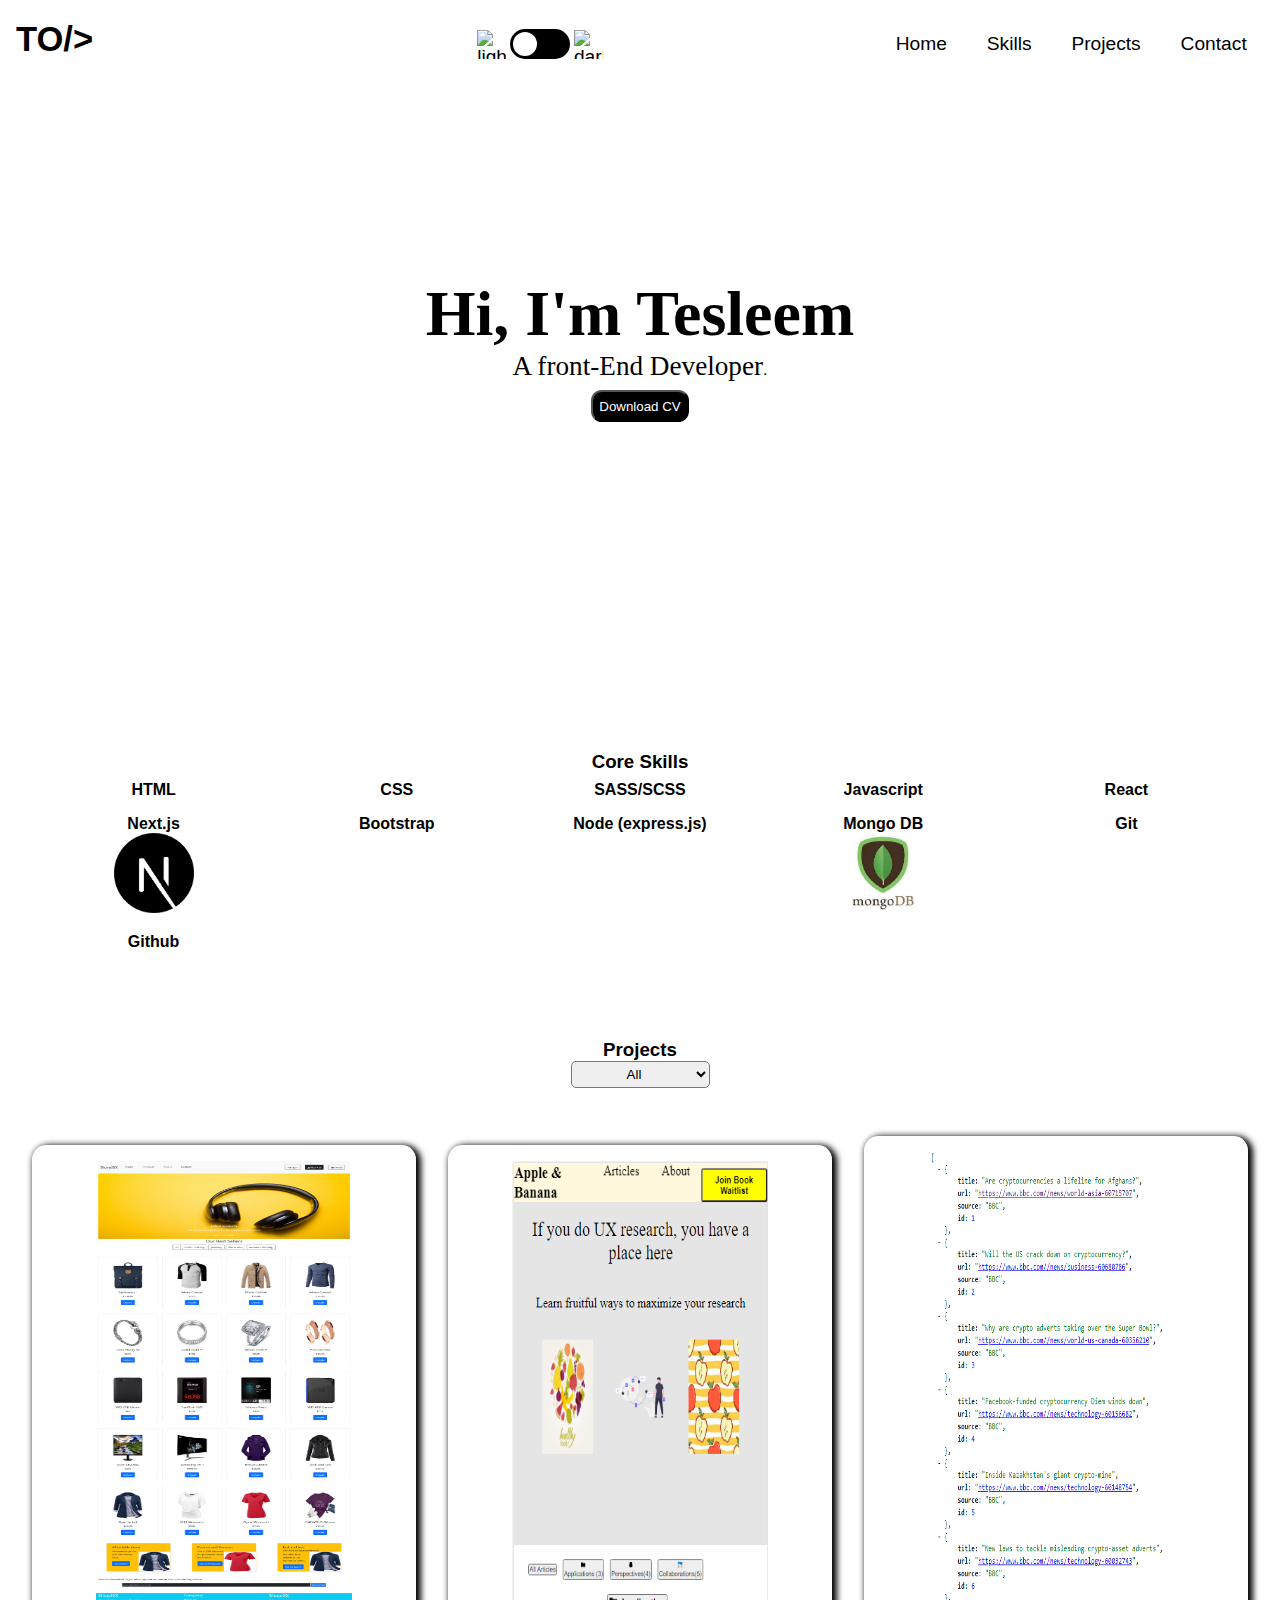
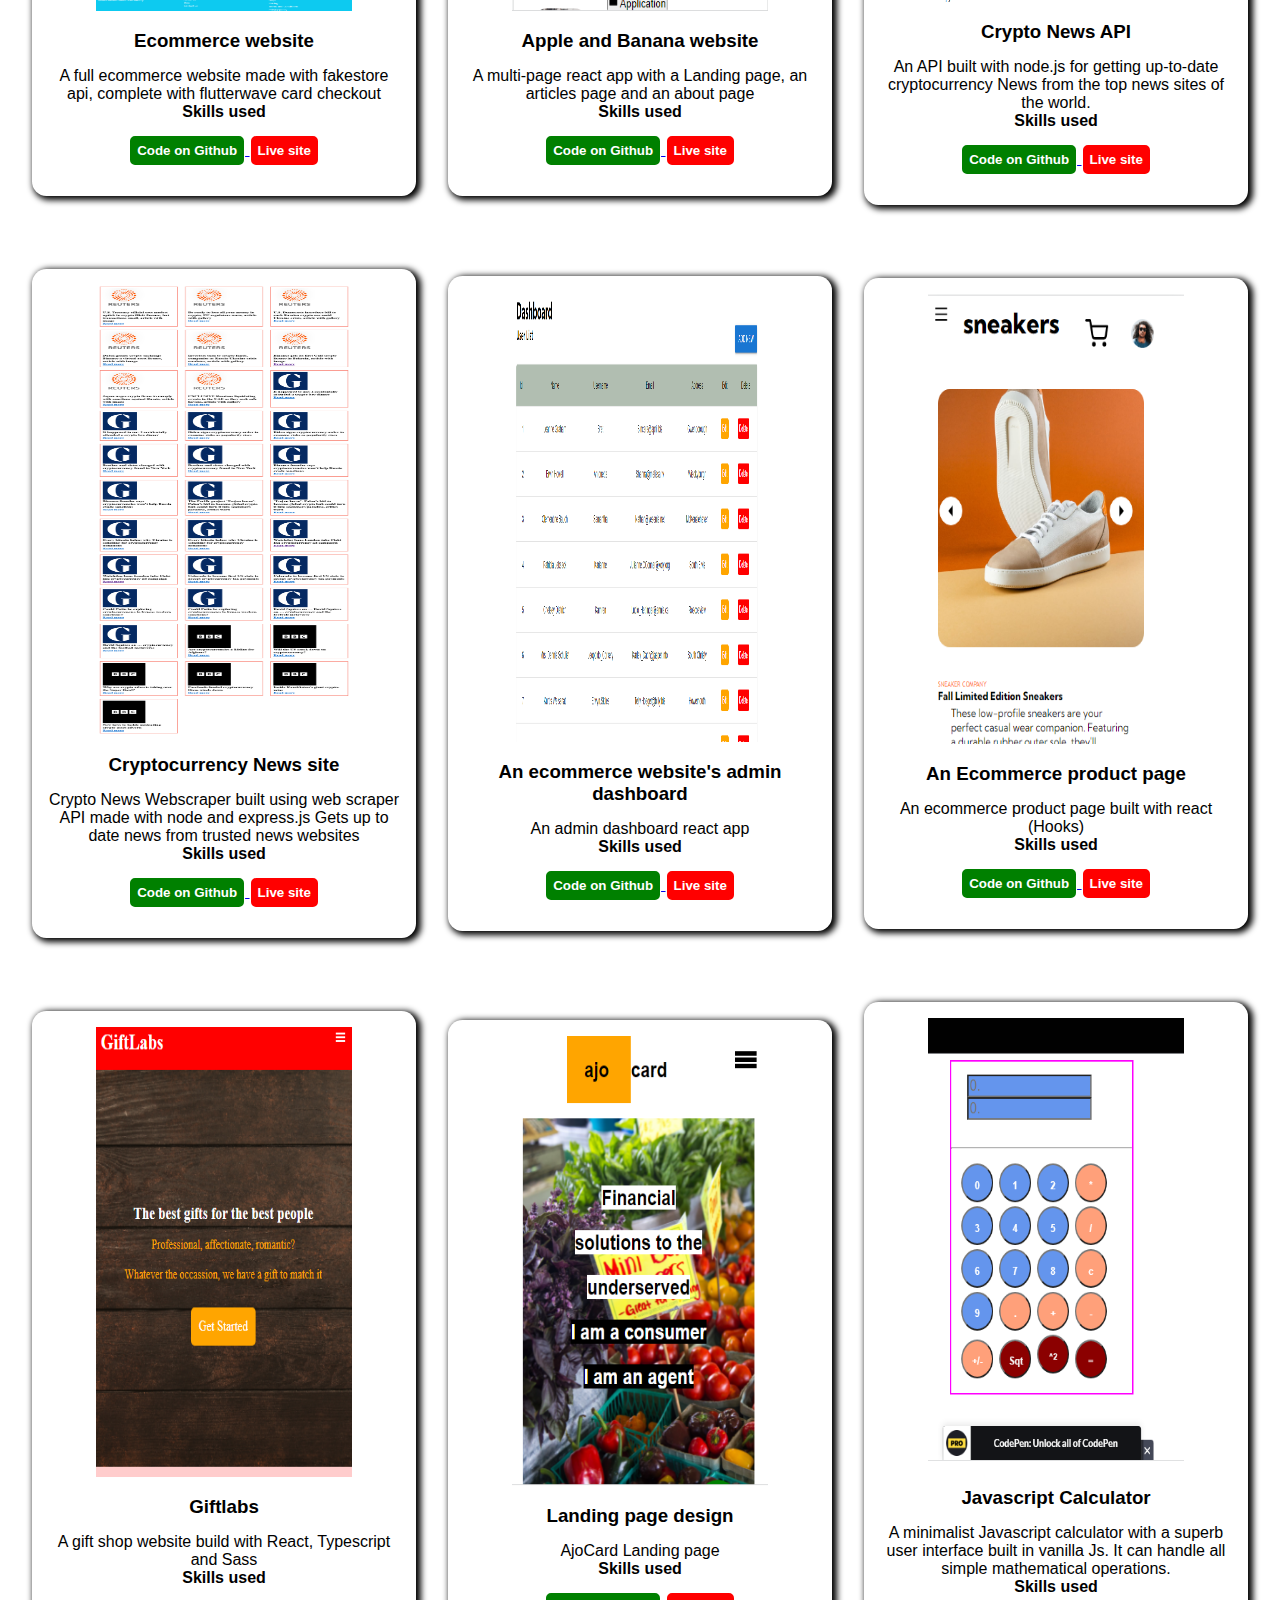
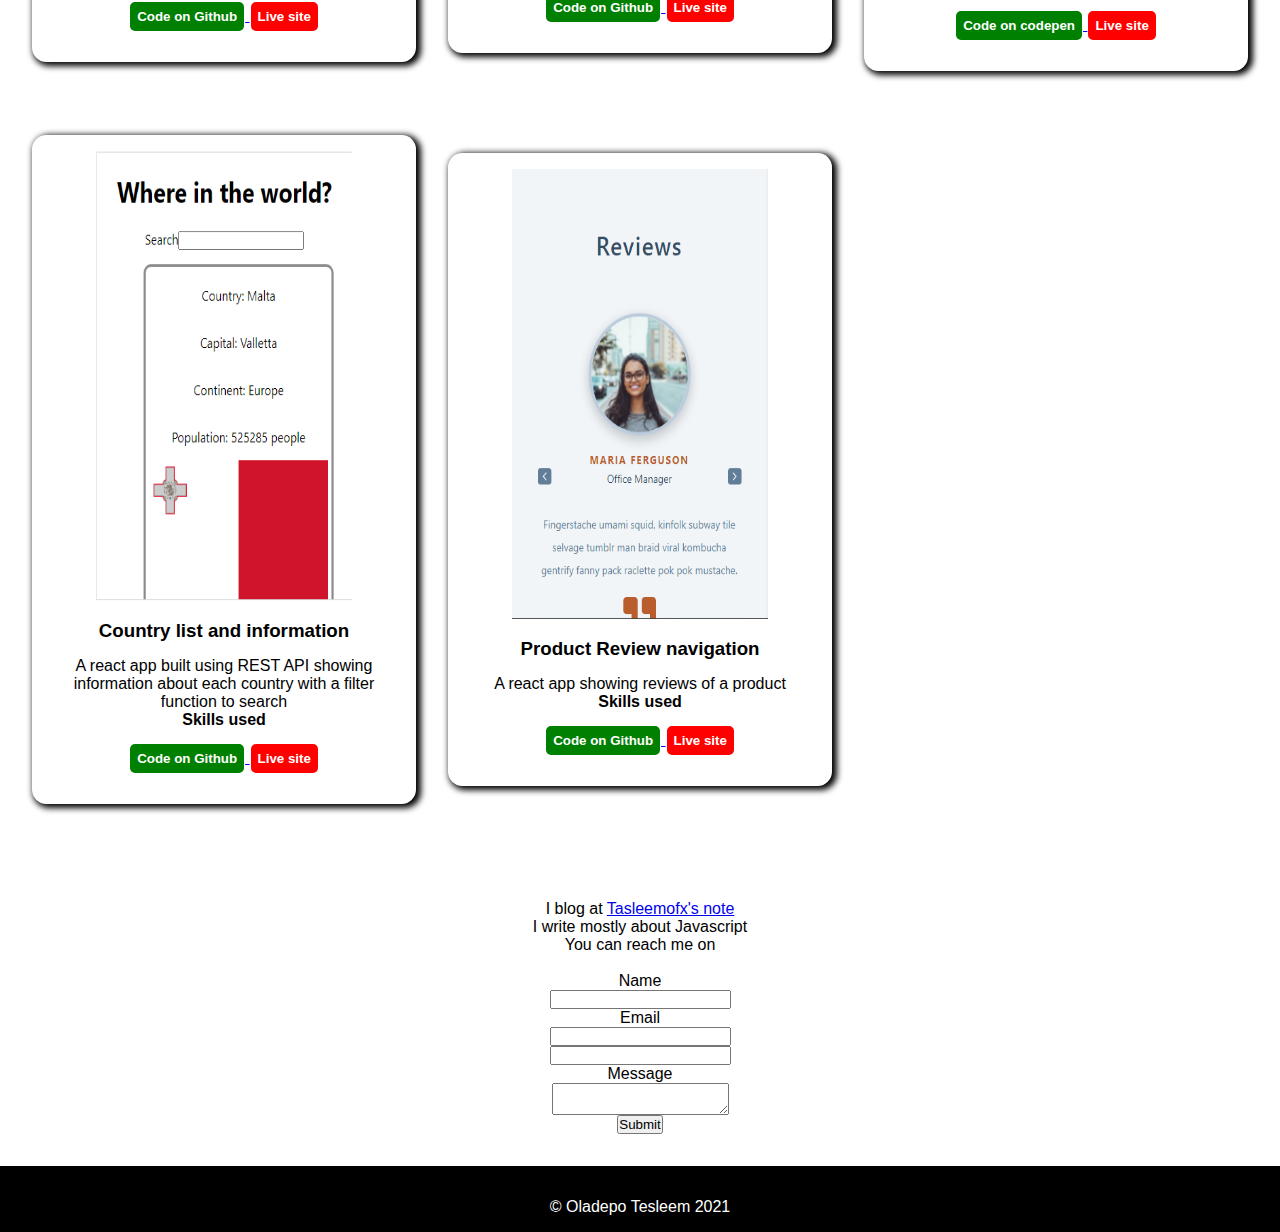
==== index.html @ dde3f9f2 "started a new contact section" ====
<!DOCTYPE html>
<html lang="en" dir="ltr">
  <head>
    <meta charset="utf-8">
    <meta name="viewport" content="width=device-width, initial-scale=1">
      <title>Tasleemofx's Portfolio</title>
        <link rel="stylesheet" href="css/style-300px.css">
        <link rel="stylesheet" href="css/style@600px.css">
        <link rel="stylesheet" href="css/style.css">
    <script defer src="https://kit.fontawesome.com/63ea3ca189.js"
     crossorigin="anonymous"></script>
    <script src="https://unpkg.com/scrollreveal"></script>
     <script defer src="js/app.js"></script>
  </head>
  <body>

    <div class="container">

        <nav class="navbar">
          <div class="top-flex">
            <header class="logo">
              <h1><a href="#">TO/></a></h1>
            </header>
            <div id="themes">
              <img src="https://cdn-icons-png.flaticon.com/512/169/169367.png" class="theme-icon" alt="light mode" />
              <div class="toggle">
                <i class="indicator"></i>
              </div>
              <img src="https://icons.veryicon.com/png/o/weather/color-weather/moon-21.png" 
              class="theme-icon" alt="dark mode" />
            </div>
            <div id="burger">
              <div class="d1"></div>
              <div class="d2"></div>
              <div class="d3"></div>
            </div>
          </div>
          
          <ul class="hidden">
            <div>
              <li><a href="#Home" class="nav_link">Home</a></li>
              <li><a href="#Skills" class="nav-link">Skills</a></li>
              <li><a href="#Projects" class="nav-link">Projects</a></li>
              <li><a href="#Contact" class="nav-link">Contact</a></li>
            </div>
            
            <div id="cross">
              <div class="d1 change"></div>
              <div class="d3 change"></div>
            </div>
          </ul>
          
      </nav>
      <main>
        <section id="Home" >
          <div id="icons">
            <a href="https://www.linkedin.com/in/tesleemoladepo" target="_blank">
              <i class="fab fa-linkedin fa-2x"></i>
            </a>
            <a href="https://github.com/tasleemofx" target="_blank"><i class="fab fa-github g-dark fa-2x"></i></a>
              
            <a href="https://codepen.io/tesleemcodes" target="_blank"><i class="fab fa-codepen g-dark fa-2x"></i></a>
          </div>
          <article class="article">
            <p id="description">
              <span id="name">Hi, I'm Tesleem </span>
            <br/><span id="titler"> A front-End Developer</span>.<br/>
            </p>
            <a href="https://drive.google.com/file/d/1AjrJ0YKFrG413eQOxEGSkb8bGLAfbjel/view?usp=sharing" download>
              <button class="cv-btn">Download CV</button>
            </a>
          </article>
        </section>

         <section id="Skills">
          <h3>Core Skills</h3>
             <ul>
              <li>HTML<br/>
                <i class="fab fa-html5 fa-3x"></i>
              </li>
              <li>CSS<br/>
                <i class="fab fa-css3-alt fa-3x"></i>
              </li>
              <li>SASS/SCSS <br/>
              <i class="fa-brands fa-sass fa-3x"></i>
              </li>
              <li>Javascript<br/>
                <i class="fab fa-js fa-3x"></i></li>
              <li>React <br/>
              <i class="fab fa-react fa-3x"></i></li>
              <li>Next.js<br/>
              <img src="[data-uri]" alt="nextjs" class="icons">
              </li>
              <li>Bootstrap<br/>
              <i class="fab fa-bootstrap fa-3x"></i></li>
              <li>Node (express.js)<br/>
                <i class="fab fa-node fa-3x"></i></li>
              <li>Mongo DB<br/>
              <img src="[data-uri]"
              alt="mongo" class="icons"/>
              </li>
              <li>Git<br />
                <i class="fab fa-git-alt fa-3x"></i>
              </li>
              <li>Github<br />
                <i class="fab fa-github fa-3x"></i>
              </li>
              
            </ul>
        </section>

        <section id="Projects">
          <div id="select">
            <label for="projects"><h3>Projects</h3></label>
            <select name="projects">
              <option value="all" >All</option>
              <option value="html"><a href="#Projects" class="nav-link">HTML & CSS only</a></option>
              <option value="js">Javascript</option>
              <option value="react">React</option>
              <option value="node">Node.js</option>
            </select>
          </div>
          <div id="Projects-only">
            
            <div class="project react">
              <img src="images/ecommerce.png" alt="ecommerce"/>
              <h3>Ecommerce website</h3>
            
              <p>
                A full ecommerce website made with fakestore api, complete with
                flutterwave card checkout
              </p>
              <h4>Skills used</h4>
              <p>
                <i class="fab fa-html5 fa-2x"></i>
                <i class="fab fa-css3-alt fa-2x"></i>
                <i class="fab fa-bootstrap fa-2x"></i>
                <i class="fab fa-react fa-2x"></i>
                <i class="fab fa-git-alt fa-2x"></i>
                <i class="fab fa-github fa-2x"></i>
                
              </p>
              <a href="https://github.com/Tasleemofx/ecommercefsapi" target="_blank">
                <button class="code">Code on Github</button>
              </a>
              <a href="https://ecommercefsapi.vercel.app/" target="_blank">
                <button class="live">Live site</button>
              </a>
            </div>

            <div class="project react">
              <img src="images/applenbanana.png" alt="apple" />
              <h3>Apple and Banana website</h3>

              <p>
                A multi-page react app with a Landing page, an articles page and an about page</a>
              </p>
              <h4>Skills used</h4>
              <p>
                <i class="fab fa-html5 fa-2x"></i>
                <i class="fab fa-css3-alt fa-2x"></i>
                <i class="fab fa-js fa-2x"></i>
                <i class="fab fa-react fa-2x"></i>
                <i class="fab fa-git-alt fa-2x"></i>
                <i class="fab fa-github fa-2x"></i>
              </p>
              <a href="https://github.com/Tasleemofx/appleandbanana" target="_blank">
                <button class="code">Code on Github</button>
              </a>
              <a href="https://appleandbanana.vercel.app/" target="_blank">
                <button class="live">Live site</button>
              </a>
            </div>

            
              <div class="project node">
                <img src="images/webscraper-api.png" alt="web scraper api" />
                <h3>Crypto News API</h3>
            
                <p>
                  An API built with node.js for getting up-to-date cryptocurrency News
                  from the top news sites of the world.
                </p>
                <h4>Skills used</h4>
                <p>
                  <i class="fab fa-node fa-2x"></i>
                  <i class="fab fa-js fa-2x"></i>
                  <i class="fab fa-git-alt fa-2x"></i>
                  <i class="fab fa-github fa-2x"></i>
            
                </p>
                <a href="https://github.com/Tasleemofx/webscrapper" target="_blank">
                  <button class="code">Code on Github</button>
                </a>
                <a href="http://nodewebscrapper.herokuapp.com/news" target="_blank">
                  <button class="live">Live site</button>
                </a>
              </div>
              <div class="project react">
                <img src="images/CryptoUpdates.png" src="crypto" />
                <h3>
                  Cryptocurrency News site
                </h3>
              
                <p>
                  Crypto News Webscraper built using web scraper API made 
                with node and express.js
                Gets up to date news from trusted news websites</a>
              
                </p>
                <h4>Skills used</h4>
                <p>
                  <i class="fab fa-html5 fa-2x"></i>
                  <i class="fab fa-css3-alt fa-2x"></i>
                  <i class="fab fa-js fa-2x"></i>
                  <i class="fab fa-react fa-2x"></i>
                  <i class="fab fa-git-alt fa-2x"></i>
                  <i class="fab fa-github fa-2x"></i>
                </p>
                <a href="https://github.com/Tasleemofx/webscrapperfrontend" target="_blank">
                  <button class="code">Code on Github</button>
                </a>
                <a href="https://webscrapperfrontend.vercel.app/" target="_blank">
                  <button class="live">Live site</button>
                </a>
              </div>

              <div class="project react">
                <img src="images/admin.png" src="reviews" />
                <h3>An ecommerce website's admin dashboard</h3>
              
                <p>
                  An admin dashboard react app</a>
              
                </p>
                <h4>Skills used</h4>
                <p>
                  <i class="fab fa-html5 fa-2x"></i>
                  <i class="fab fa-css3-alt fa-2x"></i>
                  <i class="fab fa-js fa-2x"></i>
                  <i class="fab fa-react fa-2x"></i>
                  <i class="fab fa-git-alt fa-2x"></i>
                  <i class="fab fa-github fa-2x"></i>
                </p>
                <a href="https://github.com/Tasleemofx/admin-dashboard" target="_blank">
                  <button class="code">Code on Github</button>
                </a>
                <a href="http://admin-dashboard-beryl.vercel.app/" target="_blank">
                  <button class="live">Live site</button>
                </a>
              </div>

            <div class="project react">
              <img src="images/sneakers.png" alt="sneakers"/>
              <h3>An Ecommerce product page</h3>
            
              <p>
                An ecommerce product page built with react (Hooks) 
              </p>
              <h4>Skills used</h4>
              <p>
                <i class="fab fa-html5 fa-2x"></i>
                <i class="fab fa-css3-alt fa-2x"></i>
                <i class="fab fa-js fa-2x"></i>
                <i class="fab fa-react fa-2x"></i>
                <i class="fab fa-git-alt fa-2x"></i>
                <i class="fab fa-github fa-2x"></i>
              </p>
              <a href="https://github.com/Tasleemofx/ecommerce" target="_blank">
                <button class="code">Code on Github</button>
              </a>
              <a href="https://sneakers-iota.vercel.app/" target="_blank">
                <button class="live">Live site</button>
              </a>
            </div>
            <div class="project react">
              <img src="images/giftlabs.png" alt="sneakers" />
              <h3>Giftlabs</h3>
            
              <p>
                A gift shop website build with React, Typescript and Sass
              </p>
              <h4>Skills used</h4>
              <p>
                <i class="fab fa-html5 fa-2x"></i>
                <!-- <i class="fa-brands fa-sass"></i> -->
                <i class="fab fa-js fa-2x"></i>
                <i class="fab fa-react fa-2x"></i>
                <i class="fab fa-git-alt fa-2x"></i>
                <i class="fab fa-github fa-2x"></i>
              </p>
              <a href="https://github.com/Tasleemofx/giftLabs" target="_blank">
                <button class="code">Code on Github</button>
              </a>
              <a href="https://gift-labs.vercel.app/" target="_blank">
                <button class="live">Live site</button>
              </a>
            </div>
            <div class="project html-css js">
              <img src="images/ajocard.png" src="ajo-card" />
              <h3>Landing page design</h3>
            
              <p>
                AjoCard Landing page</a>
            
              </p>
              <h4>Skills used</h4>
              <p>
                <i class="fab fa-html5 fa-2x"></i>
                <i class="fab fa-css3-alt fa-2x"></i>
                <i class="fab fa-js fa-2x"></i>
                <i class="fab fa-git-alt fa-2x"></i>
                <i class="fab fa-github fa-2x"></i>
              </p>
              <a href="https://github.com/Tasleemofx/ajocard" target="_blank">
                <button class="code">Code on Github</button>
              </a>
              <a href="https://tasleemofx.github.io/ajocard/" target="_blank">
                <button class="live">Live site</button>
              </a>
            </div>
            <div class="project js">
              <img src="images/calculator.png" alt="calculator"/>
              <h3> Javascript Calculator</h3>

              <p>
                A minimalist Javascript calculator with a superb user interface built
                in vanilla Js. It can handle all simple mathematical operations.
              </p>
              <h4>Skills used</h4>
              <p>
                <i class="fab fa-html5 fa-2x"></i>
                <i class="fab fa-css3-alt fa-2x"></i>
                <i class="fab fa-js fa-2x"></i>
              </p>
              <a href="https://codepen.io/tesleemcodes/full/dypgPLL" target="_blank">
                <button class="code">Code on codepen</button>
              </a>
              <a href="https://codepen.io/tesleemcodes/pen/dypgPLL">
                <button class="live">Live site</button>
              </a>

            </div>
            <div class="project react">
              <img src="images/countries.png" alt="countries"/>
              <h3>Country list and information</h3>

              <p>
                A react app built using REST API showing information about each country with
                a filter function to search
              </p>
              <h4>Skills used</h4>
              <p>
                <i class="fab fa-html5 fa-2x"></i>
                <i class="fab fa-css3-alt fa-2x"></i>
                <i class="fab fa-js fa-2x"></i>
                <i class="fab fa-react fa-2x"></i>
                <i class="fab fa-git-alt fa-2x"></i>
                <i class="fab fa-github fa-2x"></i>
              </p>
              <a href="https://github.com/Tasleemofx/countrylist" target="_blank">
                <button class="code">Code on Github</button>
              </a>
              <a href="http://countrylist-rouge.vercel.app/" target="_blank">
                <button class="live">Live site</button>
              </a>
            </div>
                  
            <div class="project react">
              <img src="images/product.png" src="reviews"/>
              <h3>Product Review navigation</h3>

              <p>
                A react app showing reviews of a product</a>

              </p>
              <h4>Skills used</h4>
              <p>
                <i class="fab fa-html5 fa-2x"></i>
                <i class="fab fa-css3-alt fa-2x"></i>
                <i class="fab fa-js fa-2x"></i>
                <i class="fab fa-react fa-2x"></i>
                <i class="fab fa-git-alt fa-2x"></i>
                <i class="fab fa-github fa-2x"></i>
              </p>
              <a href="https://github.com/Tasleemofx/react-reviews" target="_blank">
                <button class="code">Code on Github</button>
              </a>
              <a href="http://react-reviews-three.vercel.app/" target="_blank">
                <button class="live">Live site</button>
              </a>
            </div>
          </div>
          </section>
        <section id="Contact">
            I blog at <a href="https://Tasleemofx.hashnode.dev" target="_blank" rel="noopener noreferrer"> Tasleemofx's note</a>
            <article class="blog_article">
              <span>I write mostly about Javascript</span>
            </article>
          <p>
            You can reach me on <br/>
            <a href="mailto:oladepotesleem@gmail.com" class="contact"><i class="fa-solid fa-envelope-open"></i></a><br/>
            <a href="tel:+2347038655608" class="contact"><i class="fa-solid fa-phone"></i></a>
          </p>
          <form class="contact-form">
            <div class="input-field">
              <label for="name">Name</label>
              <input type="text">
            </div>
            <div class="input-field">
              <label for="email">Email</label>
              <input type="email">
          </div>
            <div class="input-field">
              <label for=""></label>
              <input type="text">
            </div>
            <div class="input-field">
              <label for="">Message</label>
              <textarea type=""></textarea>
            </div>
            <input type="submit" class="submit_btn" value="Submit"/>
          </form>
        </section>

      </main>
      <footer>
        <span id="foot_span">
          <div class="contact-items">
            <a href="https://www.linkedin.com/in/tesleemoladepo" target="_blank">
              <i class="fab fa-linkedin fa-2x item"></i>
            </a>
            <a href="mailto:oladepotesleem@gmail.com" class="item"><i class="fa-solid fa-envelope-open"></i></a>
            <a href="tel:+2347038655608" class="item"><i class="fa-solid fa-phone"></i></a>
          </div>
          &copy Oladepo Tesleem 2021
        </span>
      </footer>
    </div>
  </body>
</html>
---- css/style-300px.css ----
:root{
    --bg-main: white;
    --default-color: black;
    --color-anim: blue;
    --color-shade: white;
    --inset: rgba(0, 0, 0);
    --bg-group: lightseagreen;
    --bg-nav-color: white;
    --bg-code: green;
    --bg-live: red;
  }

  .bodyclass {
    --bg-main: #000;
    --default-color: white;
    --color-anim: blue;
    --color-shade: black;
    --bg-group: radial-gradient(#e6e6ff, #b3b3ff);
    --inset: white;
    --bg-nav-color: black;
    --bg-code: green;
    --bg-live: red;    
  }
  *{
    padding: 0;
    margin: 0;
    box-sizing: border-box;
  }

  body{
    background-color: var(--bg-main);
    color: var(--default-color)
  }

  
 header h1 a{
   font-size: 0.9em;
   color: var(--default-color);
   text-decoration: none;
 }
  section{
    margin: 1em;
    padding: 1em;
  }
  .top-flex{
    display: flex;
    justify-content: space-between;
  }
 .d1, .d2, .d3{
  width: 20px;
  height: 3px;
  margin: 2px;
  background: var(--default-color);
}
#cross:hover{
  transform: translate(2px)
}
.d1.change, .d3.change{
  position: relative;
  top: 1;
  right: 0;

}
.d1.change{
  transform: rotate(45deg) translateX(2px);
}

.d3.change{
  transform: rotate(-45deg) translateX(3px) translateY(-2px);
}
nav{
  margin: 0;
  padding: 1em;
  background-color:var(--bg-nav-color);
  position: sticky;
  position: -webkit-sticky;
  top: 0;
  width: 100vw;
}
#themes{
  display: flex;
  align-items: center;
  justify-content: center;
  gap: 4px;
}
.toggle{
  width: 60px;
  height: 30px;
  background: var(--default-color);
  border-radius: 40px;
  position: relative;
  cursor: pointer;
}
.indicator{
  width: 30px;
  height: 30px;
  background: var(--bg-main);
  position: absolute;
  left: 0;
  transform: scale(0.8);
  border-radius: 20px;
}
.active{
  width: 30px;
  height: 30px;
  background: var(--bg-main);
  position: absolute;
  left: 30px;
}
.theme-icon{
  width: 1.5em;
  height: 1.5em;
}
  nav ul li{
  list-style-type: none;
  margin: 0.3em;
  padding: 0.5em;
}

nav ul li a{
  text-decoration: none;
  color: var(--default-color);
}
nav ul li a:visited{
  text-decoration: none;
}
.fa-2x{
  color: var(--bg-nav-color);
}
.fa-2x:active{
  color: var(--color-shade);
}
  .show-300{
    display: flex;
    flex-direction: row;
    justify-content: space-between;
    position: fixed;
    top: 0;
    right: 0;
    background-color: var(--bg-nav-color);
    margin: 0;
    padding: 1em;
    width: 60%;
     -webkit-animation-name: easer-in;
    -webkit-animation-duration:  400ms;
    -webkit-animation-timing-function:cubic-bezier(0, 1.24, 0.98, -0.32);
    animation-name: easer-in;
    animation-duration:  400ms;
    animation-timing-function:  cubic-bezier(0, 1.24, 0.98, -0.32);
    -o-animation-name: easer-in;
    -o-animation-duration:  400ms;
    -o-animation-timing-function:  cubic-bezier(0, 1.24, 0.98, -0.32);
    -moz-animation-name: easer-in;
    -moz-animation-duration:  400ms;
    -moz-animation-timing-function:  cubic-bezier(0, 1.24, 0.98, -0.32);
  }

  @keyframes easer-in {
    0%{
      display: none;
      width: 0;
    }
    50%{
      display: flex;
      width: 60%;
      opacity: 0.2;
    }
    100%{
      display: flex;
      width: 60%;
      opacity: 1;
    }
  }
 
  @keyframes sections {
   
    25%{
      transform: scale(0.6)
    }
   
    100%{
      transform: scale(1)
  }
}
 #Home{
   animation: sections .5s cubic-bezier(0.895, 0.03, 0.685, 0.22) 0.2s 1;
  color:black;
  display: flex;
  flex-direction: row;
  gap: 2em;
  align-items: center;
  justify-content: center;
  height: 40vh;
  padding: 1em 0;
  margin: 0;
  background: url('../images/coffee-unsplash.jpg') no-repeat ;
  background-size:cover;
}
 #icons{
  display: flex;
  flex-direction:column;
  gap: 0.8em;
}

  #name{
  font-family:DM Sans;
  font-size: 1em;
  font-weight: bolder;
}
.cv-btn{
  padding: 0.5em;
  margin: 0.5rem;
  background-color: black;
  color: white;
  border-radius: 0.8em;
  font-family:'Lucida Sans', 'Lucida Sans Regular', 'Lucida Grande', 'Lucida Sans Unicode', Geneva, Verdana, sans-serif;
  }
  .article{
    text-align: center;
  }
#titler{
  font-family:Urbanist;
  font-size: 1em;
}

#profile{
color: black;
width: 60vw;
}
.fa-html5{
  color: darksalmon;
}
.fa-css3-alt{
  color: rgb(30, 141, 192);
}


.fa-js{
  color: var(--color-anim);
  background-color: white;
}
 .fa-bootstrap{
  color: blue;
}
.fa-react{
   color: lightseagreen;
 }
.fa-node{
  color: green
}
.fa-git-alt{
  color: #ff6633;
}
.fa-github{
  color: var(--inset);
}
.g-dark{
  color: black;
}


.fa-linkedin{
  color: var(--color-anim);
  background: white;
}
.icons{
  width: 2.5em;
  height: 3.5em;
}
#Skills ul li{
  list-style-type: none;
  padding: 0.5em;
}
#Skills ul{
  display: grid;
  grid-template-columns: repeat(3,1fr);
}
#Projects select{
  text-align: center;
  padding: 0.3em;
  border-radius: 5px;
}

#Projects option{
  background-color: var(--bg-main);
  color:var(--default-color);

} 
#Projects{
  display: flex;
  flex-direction: column;
}
#Projects-only{
  display: flex;
  flex-direction: column;
  gap: 1em;
  margin: 1em;
}
.hidden{
 display:none;
}
.hide{
  display: none;
}
 @keyframes hider {
  0%{
    opacity: 1;
  }
  40%{
    opacity: 0.7;
  }
  70%{
    opacity: 0.4;
  }
  100%{
    opacity: 0;
  }
} 
.project{
  margin: 0.5em auto;
  padding: 1em;
  width: 60vw;
  box-shadow: 0.2em 0.1em 0.4em 0.1em var(--inset);
  border-radius: 0.9em;
  text-align: center;
}
.project h3{
  margin: 15px auto;
}
.project img{
  width: 40vw;
  height: 40vh;
}
option{
  background-color: var(--bg-nav-color);
  color: var(--color-shade)
}
.code{
  margin: 15px 1px;
  padding: 5px;
  color: white;
  background-color: var(--bg-code);
  border: 2px solid var(--bg-code);
  border-radius: 5px;
  font-weight: bold;
  cursor: pointer;
}
.live{
  margin: 15px 1px;
  padding: 5px;
  color: white;
  background-color: var(--bg-live);
  border: 2px solid var(--bg-live);
  border-radius: 5px;
  font-weight: bold;
  cursor: pointer;
}
#Contact i{
  color: var(--bg-nav-color);
}
.contact-form{
  display: flex;
  flex-direction: column;
  align-items: center;
}
.input-field{
  display: flex;
  flex-direction: column;
}
footer{
  text-align: center;
  background: var(--default-color);
  color:var(--bg-nav-color);
  padding: 1em;
}
.contact-items{
  
  display: flex;
  align-items: center;
  width: 20vw;
  justify-content: space-between;
  margin: 0.5em auto;

}
.item{
  color: var(--bg-nav-color);
}
---- css/style@600px.css ----
@media screen and (min-width: 600px){  
 #theme-icon{
   cursor: pointer;
 }

  #Home{
  display: flex;
  flex-direction: column-reverse;
  height: 50vh;
  padding: 1px;
  background-size: 100vw;
  gap: 3em;
 }
#name{
  font-family:DM Sans;
  font-size: 3em;
  font-weight: bolder;
}
#titler{
  font-family:Urbanist;
  font-size: 1.5em;
}
  #icons{
  flex-direction: row;
  gap: 2em;
  margin: 0 0 20px 0;
}
#icons a:hover{
  transform:scale(1.4);
}

nav{
  width: 100%;
}

#Skills{
   text-align: center;
   margin: 1em;
   font-weight: 700;
   height: max-content;
}


.fa-linkedin {
  color: var(--color-anim);
}

#Projects{
  margin: 1em auto;
}
#Projects-only{
  display: grid;
  grid-template-columns: repeat(2, 1fr);
  align-items: center;
}
.project{
  margin: 1em auto;
  width: 45vw;
}
.project img{
  width: 34vw;
  height: 30vh;
}
#select {
  text-align: center;
  margin: 1em auto;
}

#Contact {
  text-align: center;
}
}
---- css/style.css ----
@media screen and (min-width: 1024px){
 
body{
  font-family: 'DM Sans', sans-serif;
  
}

#burger{
  display: none;
}
.hidden{
  display: inline-block;

}
nav{
  display: flex;
  flex-direction: row;
  justify-content: space-between;
  padding: 1rem;
  font-size: larger;
  width: 100%;
}

nav ul li{
  list-style-type: none;
  display: inline-block;
  margin: 0.4em;
  padding: 0.5em;
}
nav ul li:hover{
  border-bottom: 0.2em solid var(--color-shade);
}
nav ul li a{
  text-decoration: none;
  border-bottom: none;
  cursor: pointer;

}
.top-flex{
    display: flex;
    gap: 30vw;
  }
nav ul li a:visited{
  text-decoration: none;
}

nav ul li a:hover{
  color: var(--default-color);
  font-size: larger;
}
main{
  display: flex;
  flex-direction: column;
  margin: 0;
}

#cross{
  display: none;
}
  #Home{
  display: flex;
  height: 70vh;
  gap: 5em;
  }
#name{
  font-family:DM Sans;
  font-size: 4em;
  
}
#titler{
  font-family:DM Sans;
  font-size: 1.7em;
  font-weight: 100;
}

#profile{
  line-height: 2em;
}

#Skills ul{
  display: grid;
  grid-template-columns: repeat(5,1fr);
}
.icons{
  width: 5em;
  height: 5em;
  flex-direction: row;
}
.fa-html5{
  color: darksalmon;
}
.fa-css3, .fa-bootstrap{
  color: blue;
}
.fa-node{
  color: green
}
#Projects{
  display: flex;
  flex-direction: column;
}

#Projects-only{
  display:grid;
  grid-template-columns: repeat(3, 1fr);
  margin: 1em auto;
  gap: 2em;
}
.project{
  padding: 1em;
  width: 30vw;
  height: max-content;
  text-align: center;
}

.project img{
  width: 20vw;
  height: 50vh;
  
}
#Contact button{
  margin: 1rem;
  padding: 0.7em;
  color: black;
  border-radius: 0.5em;
  font-size: larger;
  background-color: pink;
}

.input{
  background-color: grey;
  border: none;
  border-radius: 5%;
}
#Contact button a{
  text-decoration: none;
  color: black;
}
.contact:hover{
  color: pink;
  background-color: black;
  transform: translateY(-1em);

}

}
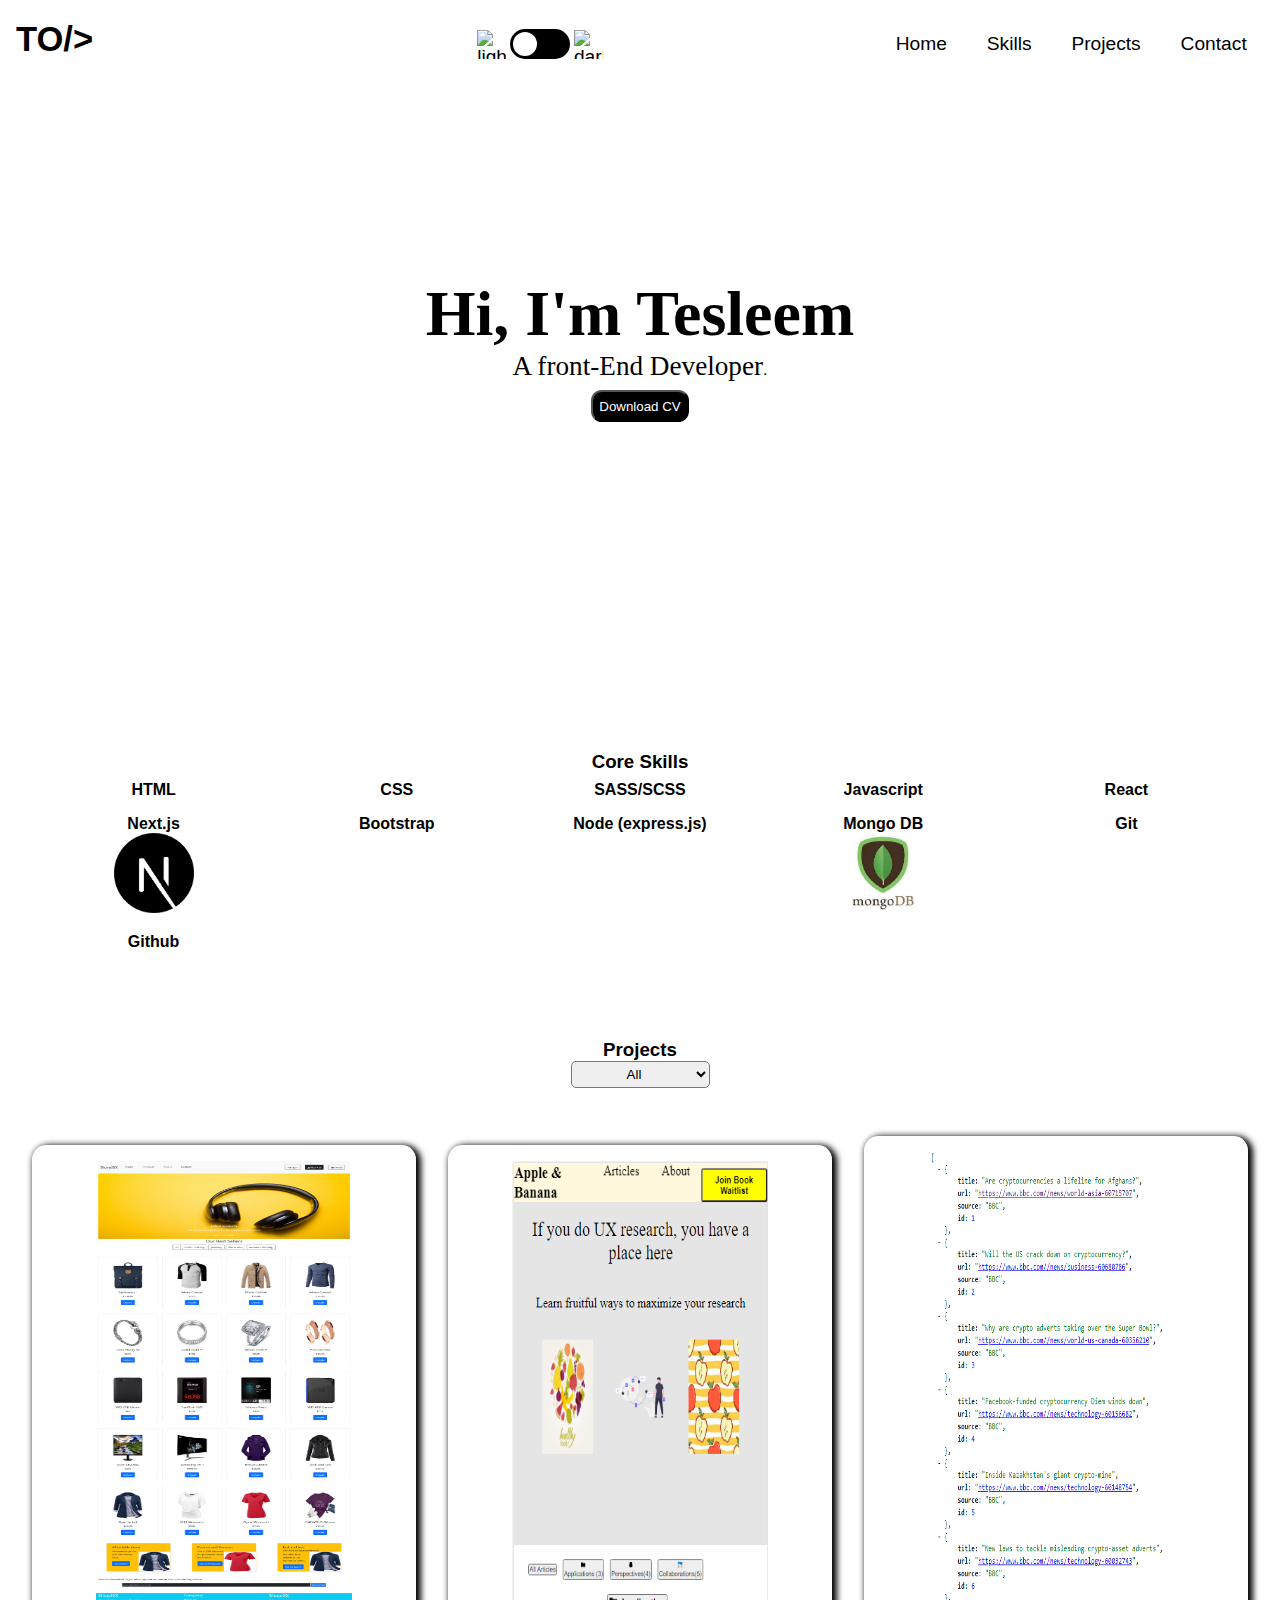
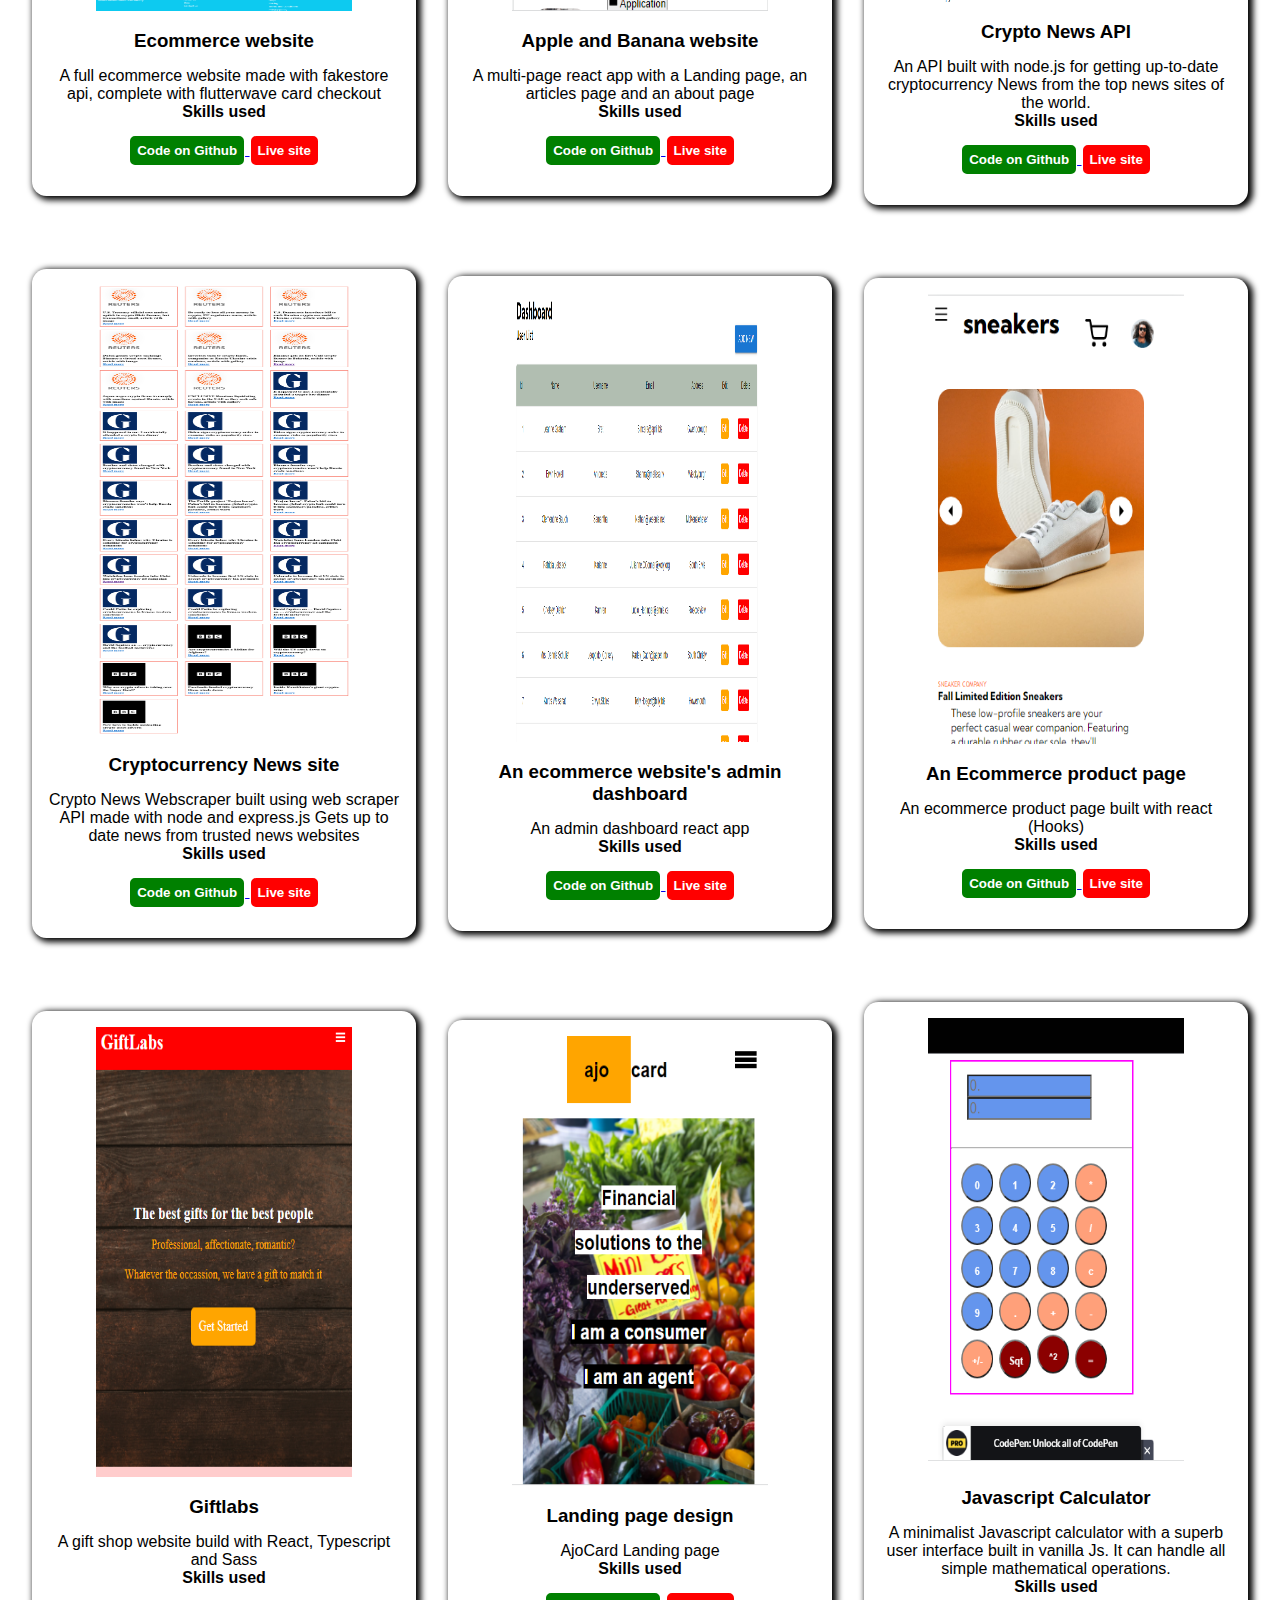
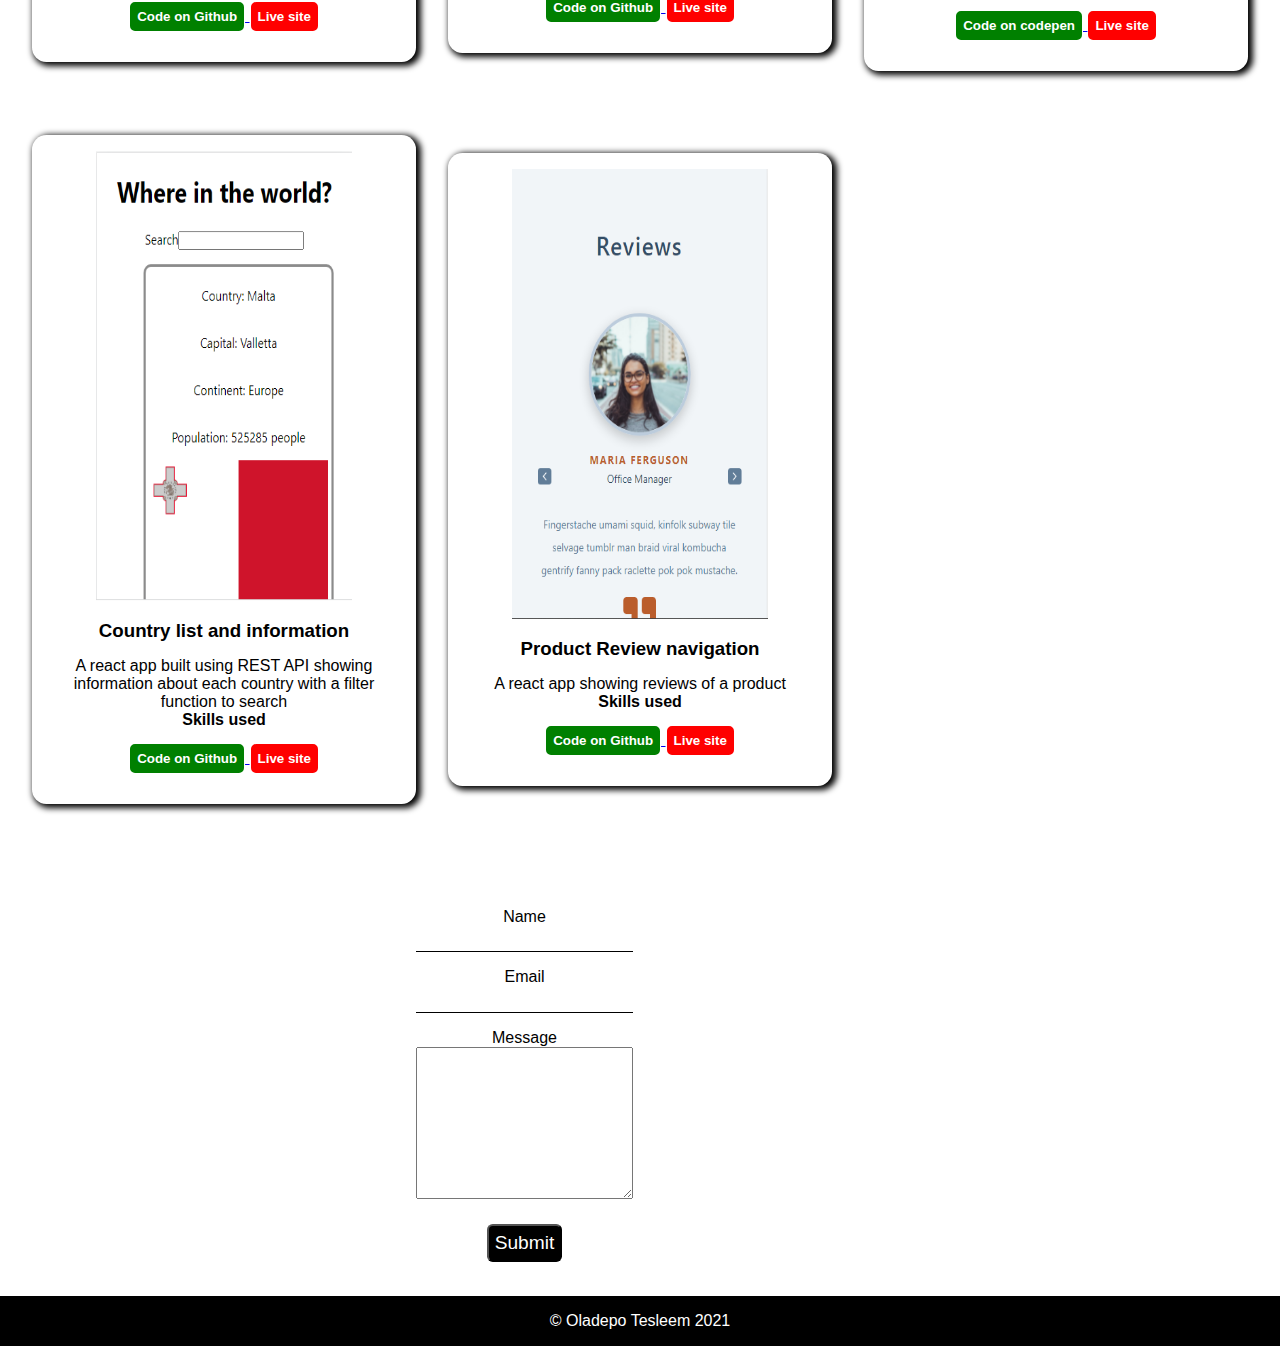
==== commit 8f416831: "animations update" ====
--- a/index.html
+++ b/index.html
@@ -9,8 +9,9 @@
         <link rel="stylesheet" href="css/style.css">
     <script defer src="https://kit.fontawesome.com/63ea3ca189.js"
      crossorigin="anonymous"></script>
-    <script src="https://unpkg.com/scrollreveal"></script>
+    </script>
      <script defer src="js/app.js"></script>
+    
   </head>
   <body>
 
@@ -393,7 +394,7 @@
           </div>
           </section>
         <section id="Contact">
-            I blog at <a href="https://Tasleemofx.hashnode.dev" target="_blank" rel="noopener noreferrer"> Tasleemofx's note</a>
+            <!-- I blog at <a href="https://Tasleemofx.hashnode.dev" target="_blank" rel="noopener noreferrer"> Tasleemofx's note</a>
             <article class="blog_article">
               <span>I write mostly about Javascript</span>
             </article>
@@ -401,25 +402,24 @@
             You can reach me on <br/>
             <a href="mailto:oladepotesleem@gmail.com" class="contact"><i class="fa-solid fa-envelope-open"></i></a><br/>
             <a href="tel:+2347038655608" class="contact"><i class="fa-solid fa-phone"></i></a>
-          </p>
-          <form class="contact-form">
+          </p> -->
+          <form action="https://formsubmit.co/oladepotesleem5@gmail.com" method="post">
             <div class="input-field">
               <label for="name">Name</label>
-              <input type="text">
+              <input type="text" name="name" required>
             </div>
             <div class="input-field">
               <label for="email">Email</label>
-              <input type="email">
-          </div>
-            <div class="input-field">
-              <label for=""></label>
-              <input type="text">
-            </div>
+              <input type="email" name="email" required>
+          </div>
+            <input type="hidden" name="_next" value="./thanks.html">
             <div class="input-field">
               <label for="">Message</label>
-              <textarea type=""></textarea>
-            </div>
-            <input type="submit" class="submit_btn" value="Submit"/>
+              <textarea id="body" cols="25" rows="10" name="message" required></textarea>
+            </div>
+            
+              <button class="submit_btn">Submit</button>
+            
           </form>
         </section>
 
--- a/css/style-300px.css
+++ b/css/style-300px.css
@@ -172,18 +172,17 @@
     }
   }
  
-  @keyframes sections {
+  @keyframes leftmarg {
    
     25%{
-      transform: scale(0.6)
+      margin-left: -100%;
     }
-   
     100%{
-      transform: scale(1)
+     
+      margin: 0;
   }
 }
  #Home{
-   animation: sections .5s cubic-bezier(0.895, 0.03, 0.685, 0.22) 0.2s 1;
   color:black;
   display: flex;
   flex-direction: row;
@@ -195,6 +194,7 @@
   margin: 0;
   background: url('../images/coffee-unsplash.jpg') no-repeat ;
   background-size:cover;
+  animation: leftmarg 3s 0.2s 1;
 }
  #icons{
   display: flex;
@@ -213,7 +213,8 @@
   background-color: black;
   color: white;
   border-radius: 0.8em;
-  font-family:'Lucida Sans', 'Lucida Sans Regular', 'Lucida Grande', 'Lucida Sans Unicode', Geneva, Verdana, sans-serif;
+  font-family:'Lucida Sans', 'Lucida Sans Regular', 'Lucida Grande',
+   'Lucida Sans Unicode', Geneva, Verdana, sans-serif;
   }
   .article{
     text-align: center;
@@ -267,13 +268,32 @@
   width: 2.5em;
   height: 3.5em;
 }
+
+@keyframes botmarg{
+  from { 
+    background: blue;
+    margin-left: -300%;
+    opacity: 0;
+  }
+  to{ background: white;
+      margin: 0;
+      opacity: 1
+  }
+}
+#Skills.scroll{
+  animation: botmarg 2s 0.2s 1;
+}
 #Skills ul li{
   list-style-type: none;
   padding: 0.5em;
+  
 }
 #Skills ul{
   display: grid;
   grid-template-columns: repeat(3,1fr);
+}
+.scroll .project{
+  animation: botmarg 2s 0.2s 1;
 }
 #Projects select{
   text-align: center;
@@ -290,6 +310,9 @@
   display: flex;
   flex-direction: column;
 }
+/* #Projects.scroll{
+  animation: hider 3s;
+} */
 #Projects-only{
   display: flex;
   flex-direction: column;
@@ -304,16 +327,16 @@
 }
  @keyframes hider {
   0%{
+    opacity: 0;
+  }
+  40%{
+    opacity: 0.3;
+  }
+  70%{
+    opacity: 0.7;
+  }
+  100%{
     opacity: 1;
-  }
-  40%{
-    opacity: 0.7;
-  }
-  70%{
-    opacity: 0.4;
-  }
-  100%{
-    opacity: 0;
   }
 } 
 .project{
@@ -355,26 +378,14 @@
   font-weight: bold;
   cursor: pointer;
 }
-#Contact i{
-  color: var(--bg-nav-color);
-}
-.contact-form{
-  display: flex;
-  flex-direction: column;
-  align-items: center;
-}
-.input-field{
-  display: flex;
-  flex-direction: column;
-}
+
 footer{
   text-align: center;
   background: var(--default-color);
   color:var(--bg-nav-color);
   padding: 1em;
 }
-.contact-items{
-  
+#Contact{
   display: flex;
   align-items: center;
   width: 20vw;
@@ -385,4 +396,34 @@
 .item{
   color: var(--bg-nav-color);
 }
-
+.submit_btn {
+  margin: 0.6rem;
+  padding: 0.3em;
+  color: var(--bg-main);
+  border-radius: 0.3em;
+  font-size: larger;
+  background-color: var(--default-color);
+}
+.contact-form {
+  display: flex;
+  flex-direction: column;
+  align-items: center;
+}
+.input-field input {
+  outline: none;
+  border: none;
+  height: 2em;
+  border-bottom: 1px solid var(--default-color);
+}
+
+.input-field {
+  display: flex;
+  flex-direction: column;
+  margin: 1em;
+}
+
+
+.submit_btn:hover {
+  transform: scale(0.8);
+}
+
--- a/css/style@600px.css
+++ b/css/style@600px.css
@@ -68,6 +68,7 @@
 
 #Contact {
   text-align: center;
+  width: 40vw;
 }
 }
 
--- a/css/style.css
+++ b/css/style.css
@@ -118,29 +118,7 @@
   height: 50vh;
   
 }
-#Contact button{
-  margin: 1rem;
-  padding: 0.7em;
-  color: black;
-  border-radius: 0.5em;
-  font-size: larger;
-  background-color: pink;
+#Contact {
+  width: 40vw;
 }
-
-.input{
-  background-color: grey;
-  border: none;
-  border-radius: 5%;
-}
-#Contact button a{
-  text-decoration: none;
-  color: black;
-}
-.contact:hover{
-  color: pink;
-  background-color: black;
-  transform: translateY(-1em);
-
-}
-
 }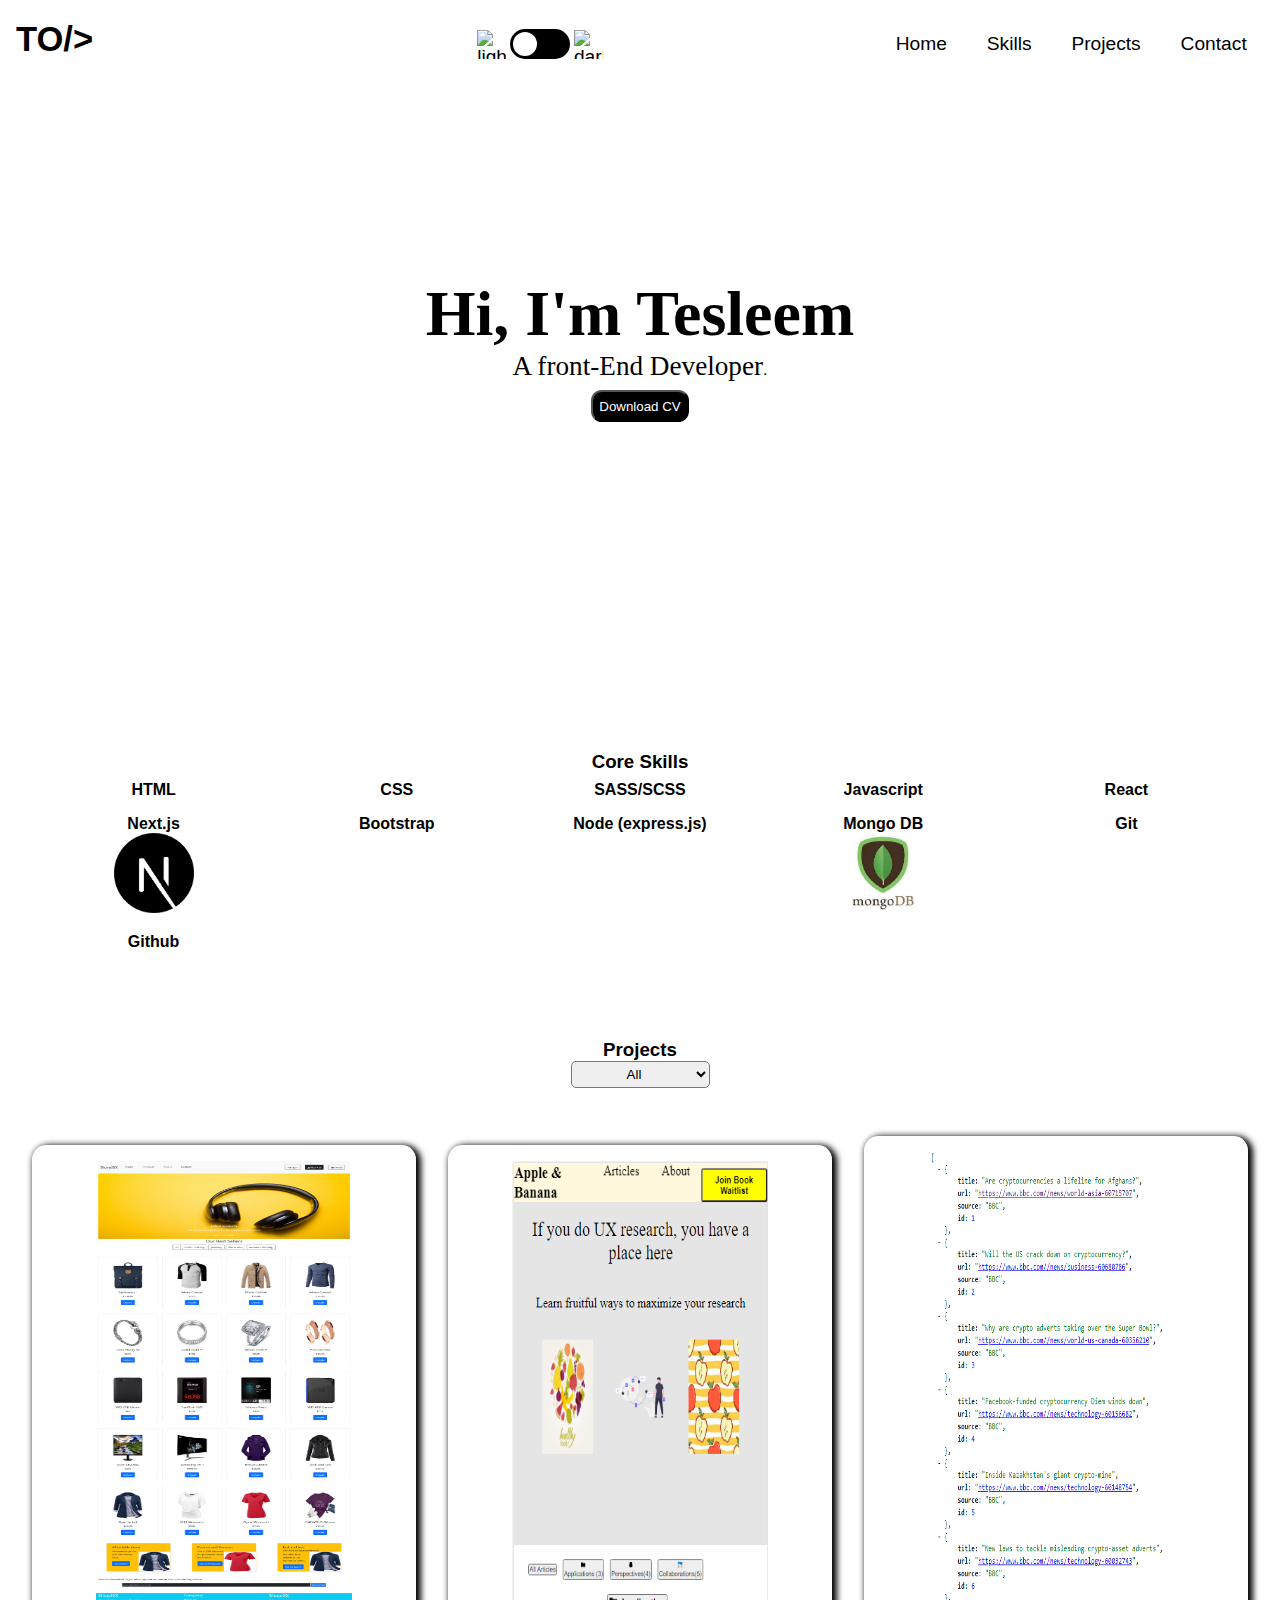
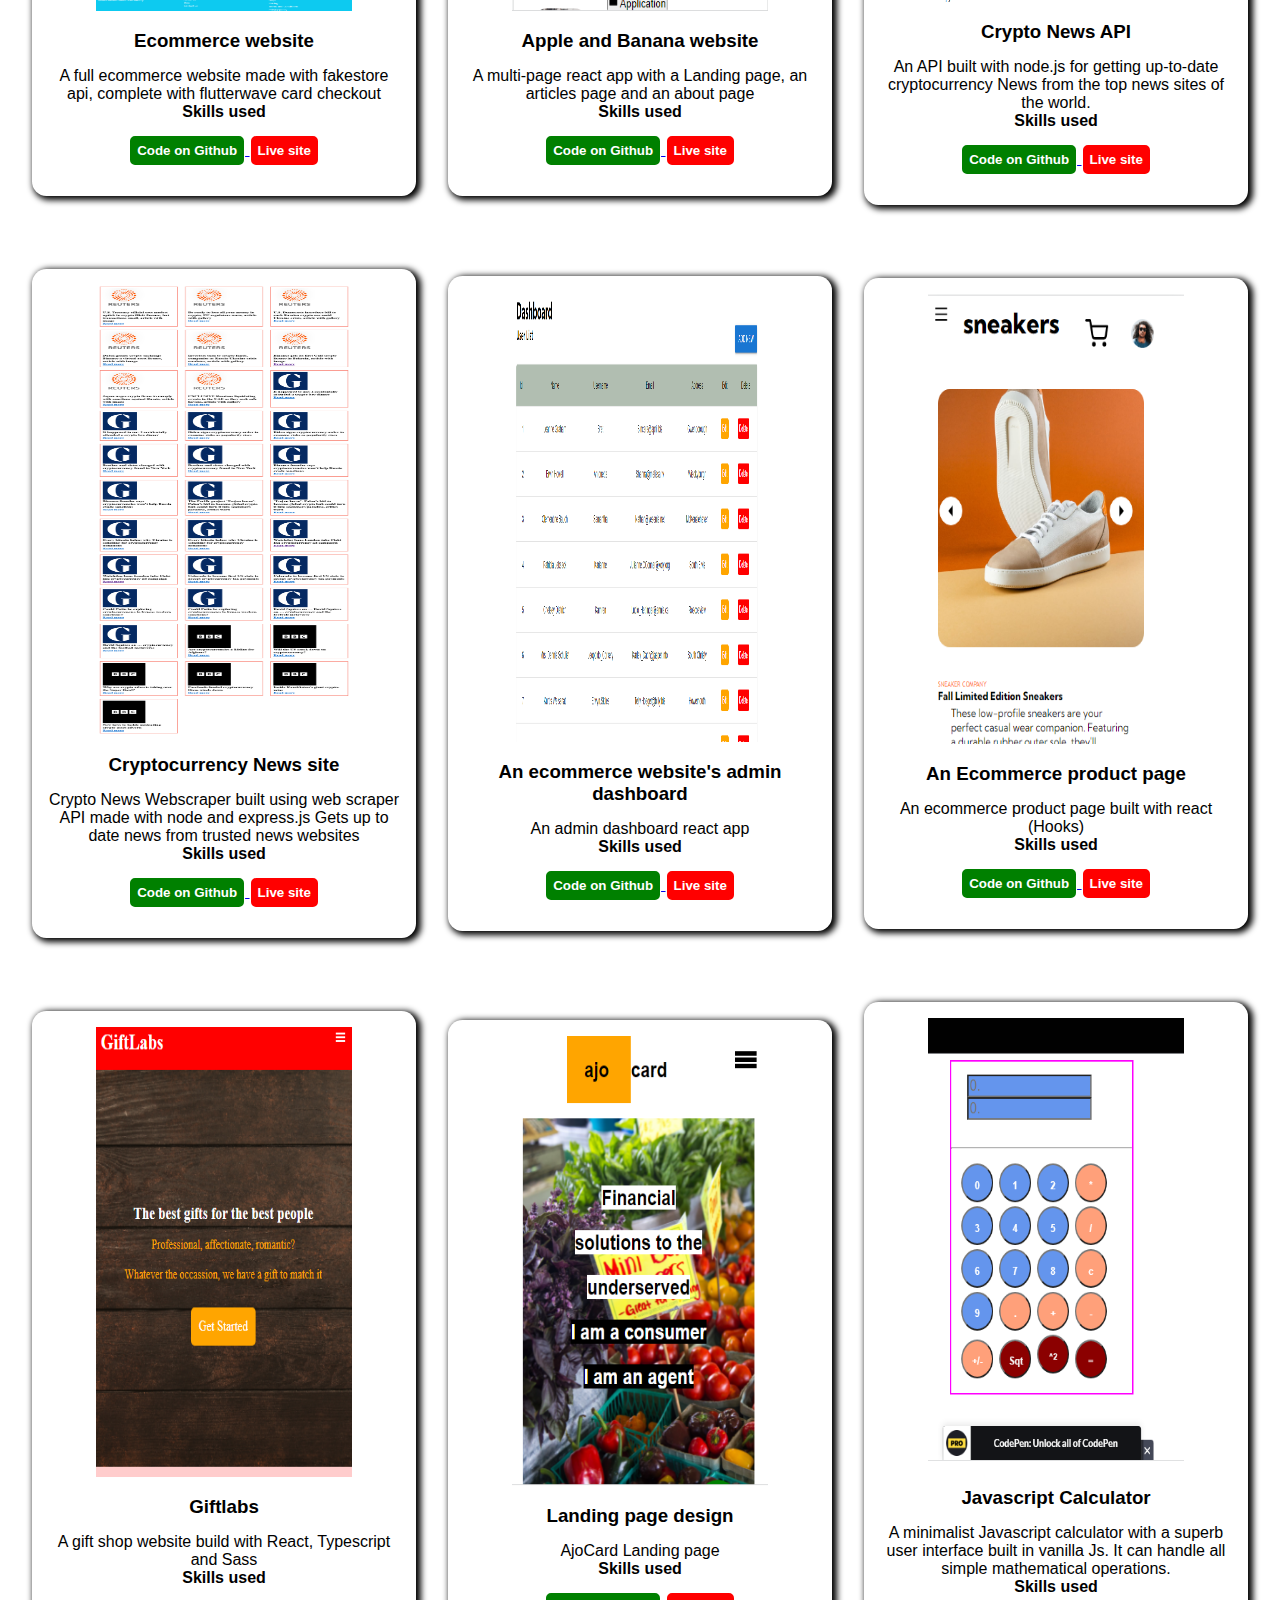
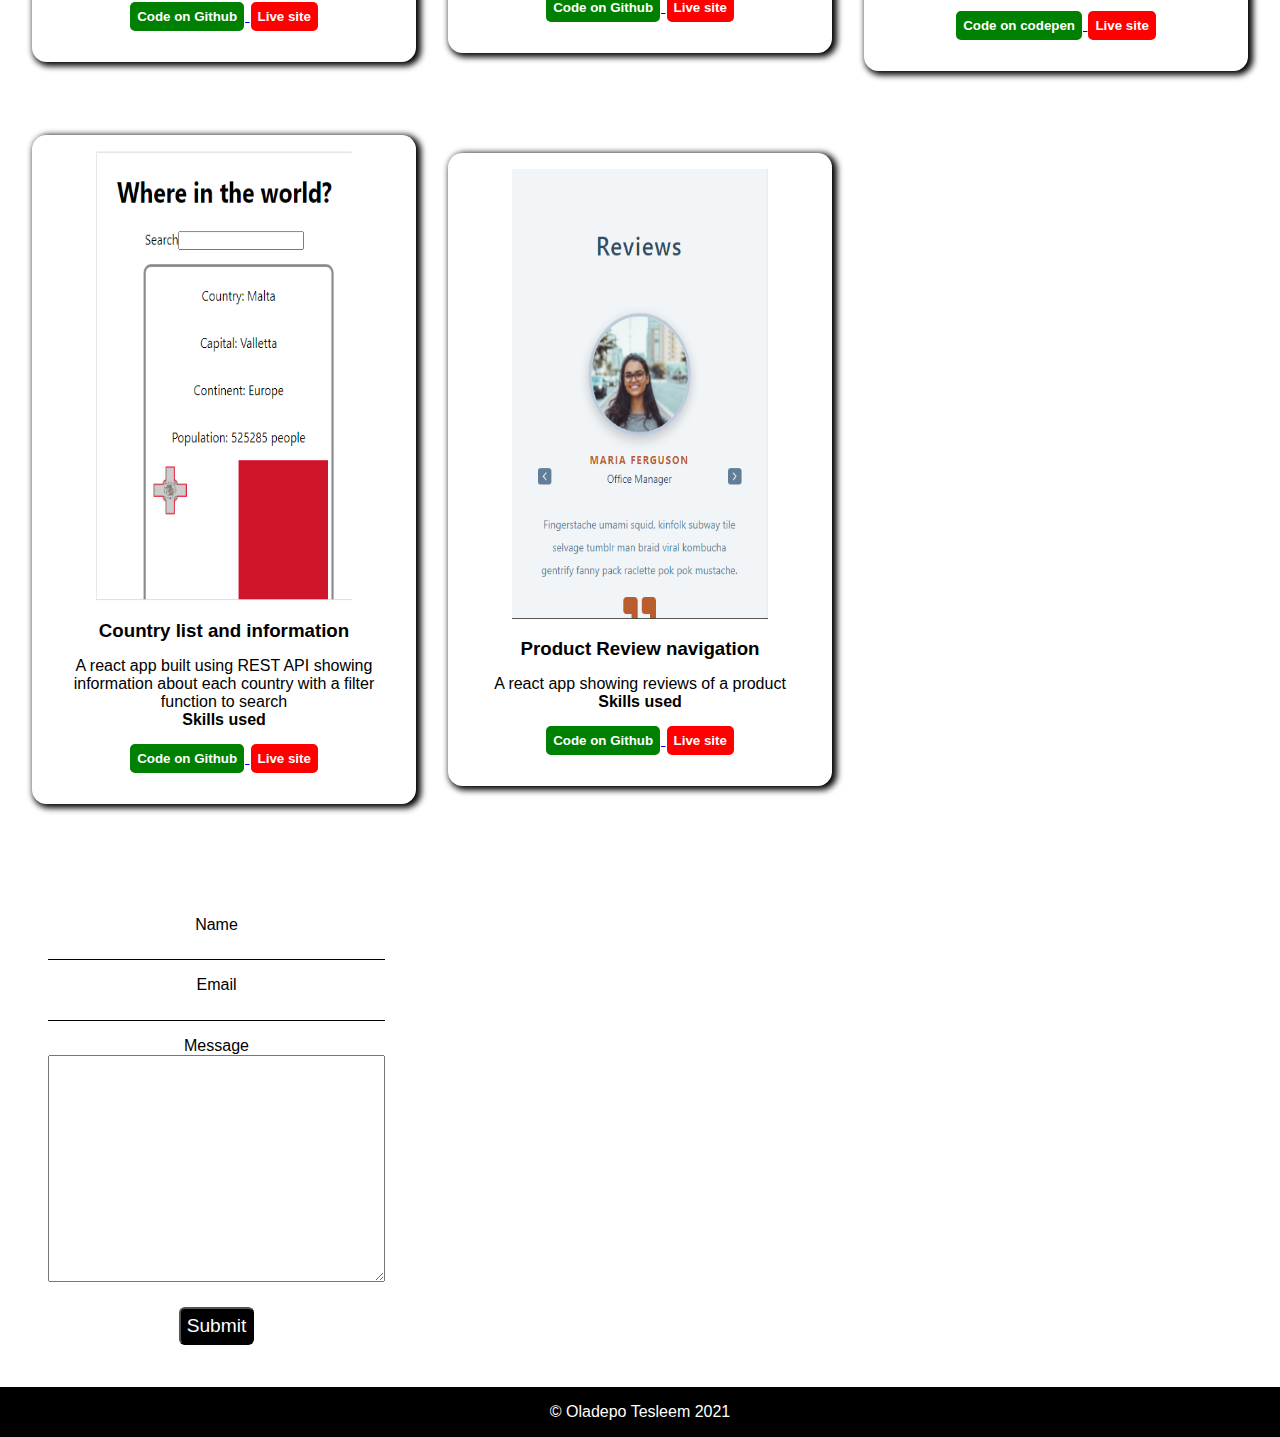
==== commit 36142000: "Merge pull request #33 from Tasleemofx/brownchoc" ====
--- a/index.html
+++ b/index.html
@@ -67,7 +67,7 @@
               <span id="name">Hi, I'm Tesleem </span>
             <br/><span id="titler"> A front-End Developer</span>.<br/>
             </p>
-            <a href="https://drive.google.com/file/d/1AjrJ0YKFrG413eQOxEGSkb8bGLAfbjel/view?usp=sharing" download>
+            <a href="https://drive.google.com/file/d/1ngvplgSzwo4lffBU8ZgFH3f4hEqezAqK/view?usp=sharing" download>
               <button class="cv-btn">Download CV</button>
             </a>
           </article>
@@ -394,16 +394,7 @@
           </div>
           </section>
         <section id="Contact">
-            <!-- I blog at <a href="https://Tasleemofx.hashnode.dev" target="_blank" rel="noopener noreferrer"> Tasleemofx's note</a>
-            <article class="blog_article">
-              <span>I write mostly about Javascript</span>
-            </article>
-          <p>
-            You can reach me on <br/>
-            <a href="mailto:oladepotesleem@gmail.com" class="contact"><i class="fa-solid fa-envelope-open"></i></a><br/>
-            <a href="tel:+2347038655608" class="contact"><i class="fa-solid fa-phone"></i></a>
-          </p> -->
-          <form action="https://formsubmit.co/oladepotesleem5@gmail.com" method="post">
+          <form action="https://formsubmit.co/58edfc0b149a3be2c12f427ae5775f4e" method="POST">
             <div class="input-field">
               <label for="name">Name</label>
               <input type="text" name="name" required>
@@ -415,11 +406,11 @@
             <input type="hidden" name="_next" value="./thanks.html">
             <div class="input-field">
               <label for="">Message</label>
-              <textarea id="body" cols="25" rows="10" name="message" required></textarea>
-            </div>
-            
-              <button class="submit_btn">Submit</button>
-            
+              <textarea id="body" cols="40" rows="15" name="message" required></textarea>
+            </div>
+              <!-- <a href="mailto:oladepotesleem5@gmail.com"> -->
+                <button class="submit_btn">Submit</button>
+              <!-- </a> -->
           </form>
         </section>
 
--- a/css/style-300px.css
+++ b/css/style-300px.css
@@ -390,7 +390,6 @@
   align-items: center;
   width: 20vw;
   justify-content: space-between;
-  margin: 0.5em auto;
 
 }
 .item{
@@ -408,6 +407,7 @@
   display: flex;
   flex-direction: column;
   align-items: center;
+  justify-content: center;
 }
 .input-field input {
   outline: none;
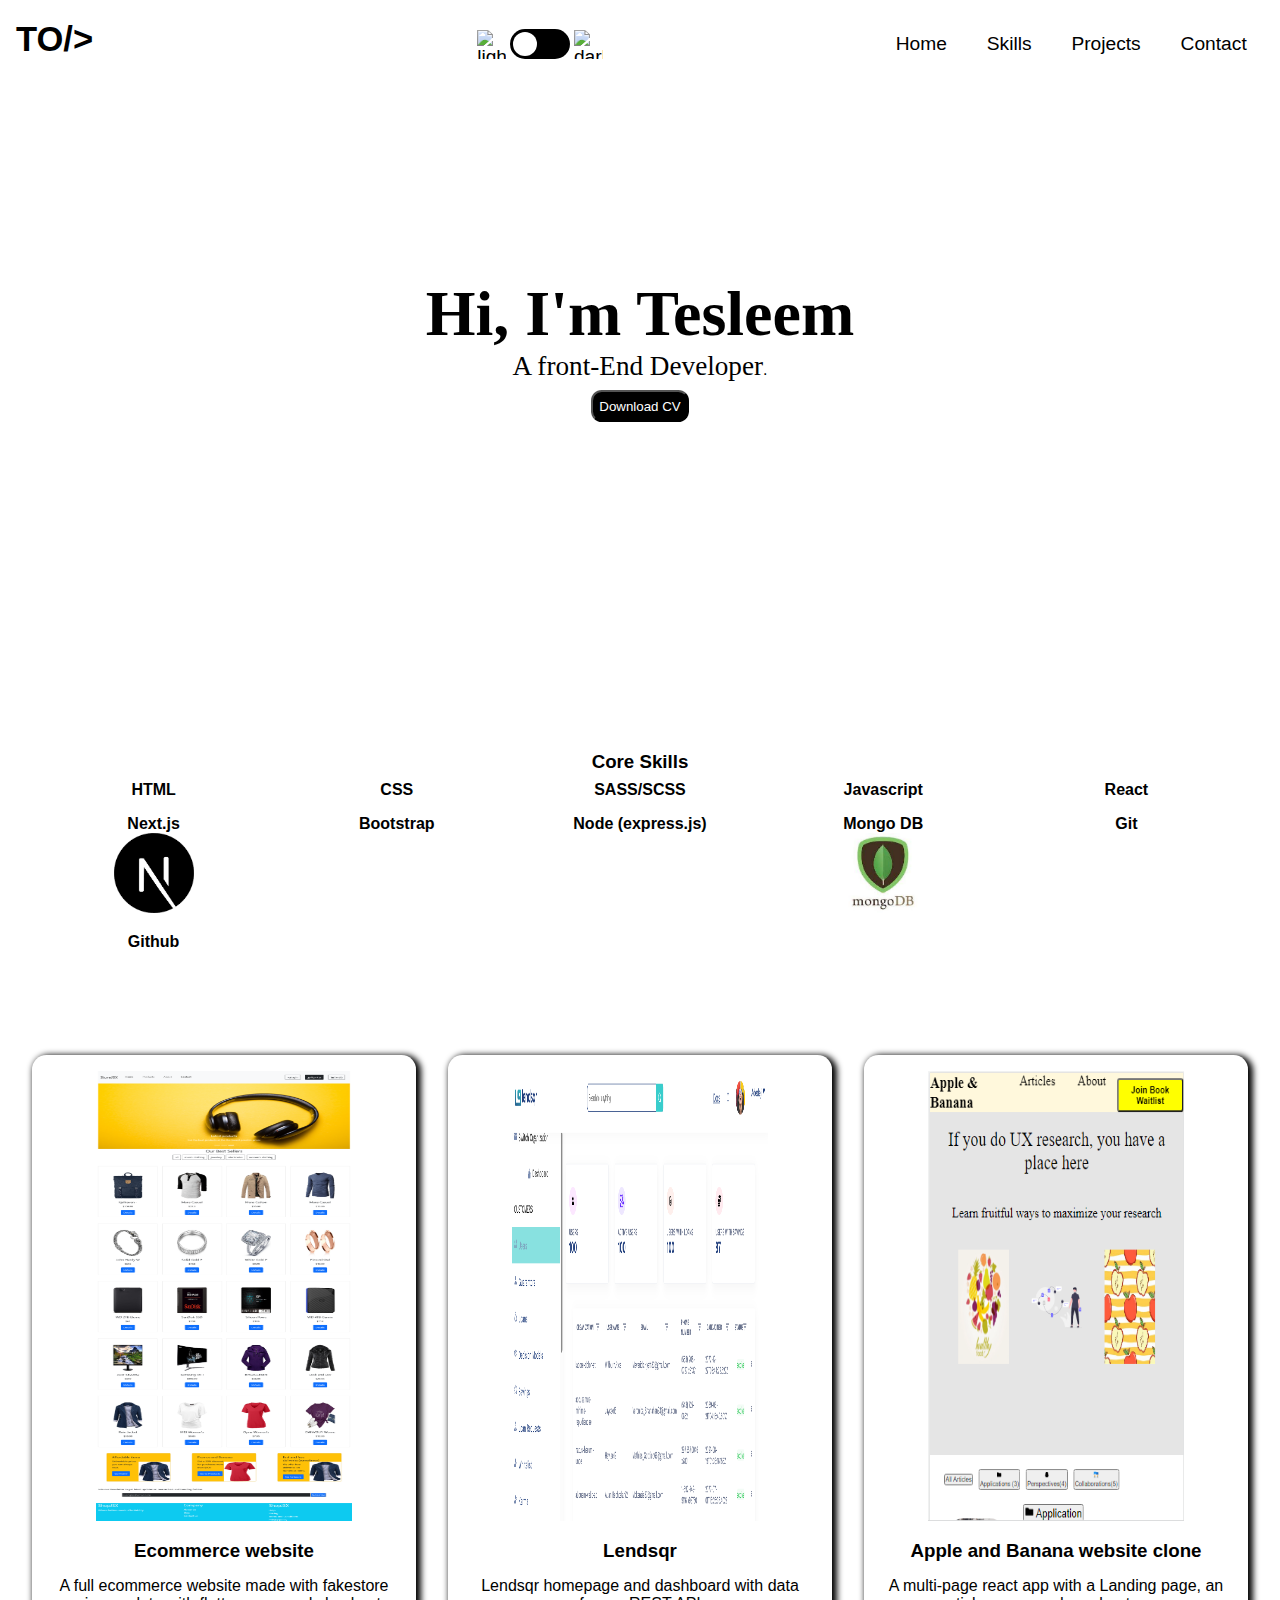
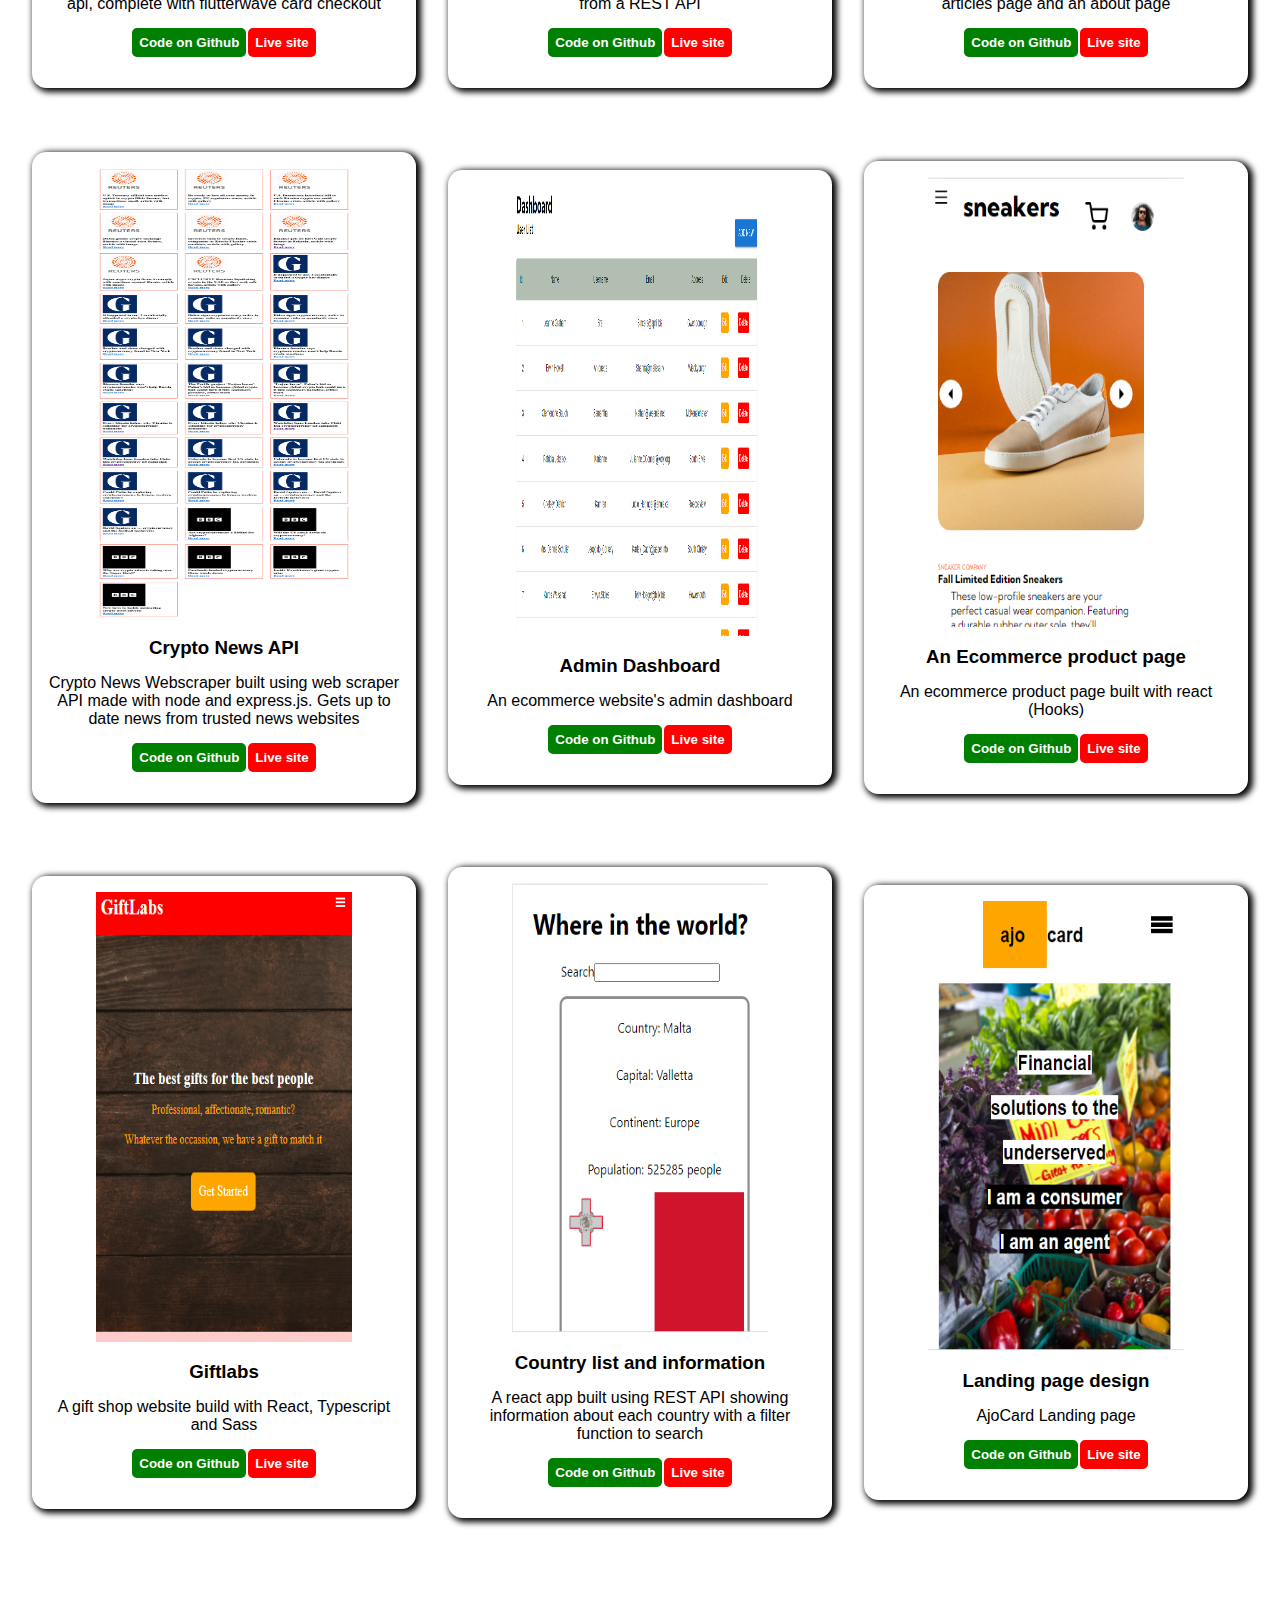
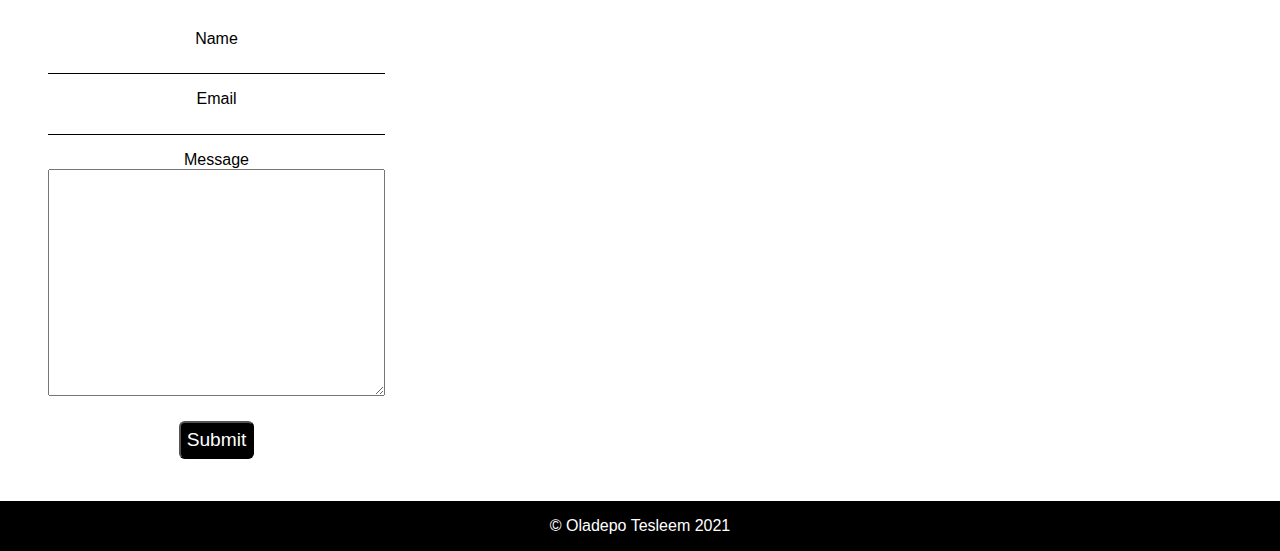
==== commit 562e1a3d: "load data from javascript" ====
--- a/index.html
+++ b/index.html
@@ -111,7 +111,7 @@
         </section>
 
         <section id="Projects">
-          <div id="select">
+          <!-- <div id="select">
             <label for="projects"><h3>Projects</h3></label>
             <select name="projects">
               <option value="all" >All</option>
@@ -120,277 +120,11 @@
               <option value="react">React</option>
               <option value="node">Node.js</option>
             </select>
-          </div>
+          </div> -->
           <div id="Projects-only">
+           
             
-            <div class="project react">
-              <img src="images/ecommerce.png" alt="ecommerce"/>
-              <h3>Ecommerce website</h3>
             
-              <p>
-                A full ecommerce website made with fakestore api, complete with
-                flutterwave card checkout
-              </p>
-              <h4>Skills used</h4>
-              <p>
-                <i class="fab fa-html5 fa-2x"></i>
-                <i class="fab fa-css3-alt fa-2x"></i>
-                <i class="fab fa-bootstrap fa-2x"></i>
-                <i class="fab fa-react fa-2x"></i>
-                <i class="fab fa-git-alt fa-2x"></i>
-                <i class="fab fa-github fa-2x"></i>
-                
-              </p>
-              <a href="https://github.com/Tasleemofx/ecommercefsapi" target="_blank">
-                <button class="code">Code on Github</button>
-              </a>
-              <a href="https://ecommercefsapi.vercel.app/" target="_blank">
-                <button class="live">Live site</button>
-              </a>
-            </div>
-
-            <div class="project react">
-              <img src="images/applenbanana.png" alt="apple" />
-              <h3>Apple and Banana website</h3>
-
-              <p>
-                A multi-page react app with a Landing page, an articles page and an about page</a>
-              </p>
-              <h4>Skills used</h4>
-              <p>
-                <i class="fab fa-html5 fa-2x"></i>
-                <i class="fab fa-css3-alt fa-2x"></i>
-                <i class="fab fa-js fa-2x"></i>
-                <i class="fab fa-react fa-2x"></i>
-                <i class="fab fa-git-alt fa-2x"></i>
-                <i class="fab fa-github fa-2x"></i>
-              </p>
-              <a href="https://github.com/Tasleemofx/appleandbanana" target="_blank">
-                <button class="code">Code on Github</button>
-              </a>
-              <a href="https://appleandbanana.vercel.app/" target="_blank">
-                <button class="live">Live site</button>
-              </a>
-            </div>
-
-            
-              <div class="project node">
-                <img src="images/webscraper-api.png" alt="web scraper api" />
-                <h3>Crypto News API</h3>
-            
-                <p>
-                  An API built with node.js for getting up-to-date cryptocurrency News
-                  from the top news sites of the world.
-                </p>
-                <h4>Skills used</h4>
-                <p>
-                  <i class="fab fa-node fa-2x"></i>
-                  <i class="fab fa-js fa-2x"></i>
-                  <i class="fab fa-git-alt fa-2x"></i>
-                  <i class="fab fa-github fa-2x"></i>
-            
-                </p>
-                <a href="https://github.com/Tasleemofx/webscrapper" target="_blank">
-                  <button class="code">Code on Github</button>
-                </a>
-                <a href="http://nodewebscrapper.herokuapp.com/news" target="_blank">
-                  <button class="live">Live site</button>
-                </a>
-              </div>
-              <div class="project react">
-                <img src="images/CryptoUpdates.png" src="crypto" />
-                <h3>
-                  Cryptocurrency News site
-                </h3>
-              
-                <p>
-                  Crypto News Webscraper built using web scraper API made 
-                with node and express.js
-                Gets up to date news from trusted news websites</a>
-              
-                </p>
-                <h4>Skills used</h4>
-                <p>
-                  <i class="fab fa-html5 fa-2x"></i>
-                  <i class="fab fa-css3-alt fa-2x"></i>
-                  <i class="fab fa-js fa-2x"></i>
-                  <i class="fab fa-react fa-2x"></i>
-                  <i class="fab fa-git-alt fa-2x"></i>
-                  <i class="fab fa-github fa-2x"></i>
-                </p>
-                <a href="https://github.com/Tasleemofx/webscrapperfrontend" target="_blank">
-                  <button class="code">Code on Github</button>
-                </a>
-                <a href="https://webscrapperfrontend.vercel.app/" target="_blank">
-                  <button class="live">Live site</button>
-                </a>
-              </div>
-
-              <div class="project react">
-                <img src="images/admin.png" src="reviews" />
-                <h3>An ecommerce website's admin dashboard</h3>
-              
-                <p>
-                  An admin dashboard react app</a>
-              
-                </p>
-                <h4>Skills used</h4>
-                <p>
-                  <i class="fab fa-html5 fa-2x"></i>
-                  <i class="fab fa-css3-alt fa-2x"></i>
-                  <i class="fab fa-js fa-2x"></i>
-                  <i class="fab fa-react fa-2x"></i>
-                  <i class="fab fa-git-alt fa-2x"></i>
-                  <i class="fab fa-github fa-2x"></i>
-                </p>
-                <a href="https://github.com/Tasleemofx/admin-dashboard" target="_blank">
-                  <button class="code">Code on Github</button>
-                </a>
-                <a href="http://admin-dashboard-beryl.vercel.app/" target="_blank">
-                  <button class="live">Live site</button>
-                </a>
-              </div>
-
-            <div class="project react">
-              <img src="images/sneakers.png" alt="sneakers"/>
-              <h3>An Ecommerce product page</h3>
-            
-              <p>
-                An ecommerce product page built with react (Hooks) 
-              </p>
-              <h4>Skills used</h4>
-              <p>
-                <i class="fab fa-html5 fa-2x"></i>
-                <i class="fab fa-css3-alt fa-2x"></i>
-                <i class="fab fa-js fa-2x"></i>
-                <i class="fab fa-react fa-2x"></i>
-                <i class="fab fa-git-alt fa-2x"></i>
-                <i class="fab fa-github fa-2x"></i>
-              </p>
-              <a href="https://github.com/Tasleemofx/ecommerce" target="_blank">
-                <button class="code">Code on Github</button>
-              </a>
-              <a href="https://sneakers-iota.vercel.app/" target="_blank">
-                <button class="live">Live site</button>
-              </a>
-            </div>
-            <div class="project react">
-              <img src="images/giftlabs.png" alt="sneakers" />
-              <h3>Giftlabs</h3>
-            
-              <p>
-                A gift shop website build with React, Typescript and Sass
-              </p>
-              <h4>Skills used</h4>
-              <p>
-                <i class="fab fa-html5 fa-2x"></i>
-                <!-- <i class="fa-brands fa-sass"></i> -->
-                <i class="fab fa-js fa-2x"></i>
-                <i class="fab fa-react fa-2x"></i>
-                <i class="fab fa-git-alt fa-2x"></i>
-                <i class="fab fa-github fa-2x"></i>
-              </p>
-              <a href="https://github.com/Tasleemofx/giftLabs" target="_blank">
-                <button class="code">Code on Github</button>
-              </a>
-              <a href="https://gift-labs.vercel.app/" target="_blank">
-                <button class="live">Live site</button>
-              </a>
-            </div>
-            <div class="project html-css js">
-              <img src="images/ajocard.png" src="ajo-card" />
-              <h3>Landing page design</h3>
-            
-              <p>
-                AjoCard Landing page</a>
-            
-              </p>
-              <h4>Skills used</h4>
-              <p>
-                <i class="fab fa-html5 fa-2x"></i>
-                <i class="fab fa-css3-alt fa-2x"></i>
-                <i class="fab fa-js fa-2x"></i>
-                <i class="fab fa-git-alt fa-2x"></i>
-                <i class="fab fa-github fa-2x"></i>
-              </p>
-              <a href="https://github.com/Tasleemofx/ajocard" target="_blank">
-                <button class="code">Code on Github</button>
-              </a>
-              <a href="https://tasleemofx.github.io/ajocard/" target="_blank">
-                <button class="live">Live site</button>
-              </a>
-            </div>
-            <div class="project js">
-              <img src="images/calculator.png" alt="calculator"/>
-              <h3> Javascript Calculator</h3>
-
-              <p>
-                A minimalist Javascript calculator with a superb user interface built
-                in vanilla Js. It can handle all simple mathematical operations.
-              </p>
-              <h4>Skills used</h4>
-              <p>
-                <i class="fab fa-html5 fa-2x"></i>
-                <i class="fab fa-css3-alt fa-2x"></i>
-                <i class="fab fa-js fa-2x"></i>
-              </p>
-              <a href="https://codepen.io/tesleemcodes/full/dypgPLL" target="_blank">
-                <button class="code">Code on codepen</button>
-              </a>
-              <a href="https://codepen.io/tesleemcodes/pen/dypgPLL">
-                <button class="live">Live site</button>
-              </a>
-
-            </div>
-            <div class="project react">
-              <img src="images/countries.png" alt="countries"/>
-              <h3>Country list and information</h3>
-
-              <p>
-                A react app built using REST API showing information about each country with
-                a filter function to search
-              </p>
-              <h4>Skills used</h4>
-              <p>
-                <i class="fab fa-html5 fa-2x"></i>
-                <i class="fab fa-css3-alt fa-2x"></i>
-                <i class="fab fa-js fa-2x"></i>
-                <i class="fab fa-react fa-2x"></i>
-                <i class="fab fa-git-alt fa-2x"></i>
-                <i class="fab fa-github fa-2x"></i>
-              </p>
-              <a href="https://github.com/Tasleemofx/countrylist" target="_blank">
-                <button class="code">Code on Github</button>
-              </a>
-              <a href="http://countrylist-rouge.vercel.app/" target="_blank">
-                <button class="live">Live site</button>
-              </a>
-            </div>
-                  
-            <div class="project react">
-              <img src="images/product.png" src="reviews"/>
-              <h3>Product Review navigation</h3>
-
-              <p>
-                A react app showing reviews of a product</a>
-
-              </p>
-              <h4>Skills used</h4>
-              <p>
-                <i class="fab fa-html5 fa-2x"></i>
-                <i class="fab fa-css3-alt fa-2x"></i>
-                <i class="fab fa-js fa-2x"></i>
-                <i class="fab fa-react fa-2x"></i>
-                <i class="fab fa-git-alt fa-2x"></i>
-                <i class="fab fa-github fa-2x"></i>
-              </p>
-              <a href="https://github.com/Tasleemofx/react-reviews" target="_blank">
-                <button class="code">Code on Github</button>
-              </a>
-              <a href="http://react-reviews-three.vercel.app/" target="_blank">
-                <button class="live">Live site</button>
-              </a>
-            </div>
           </div>
           </section>
         <section id="Contact">
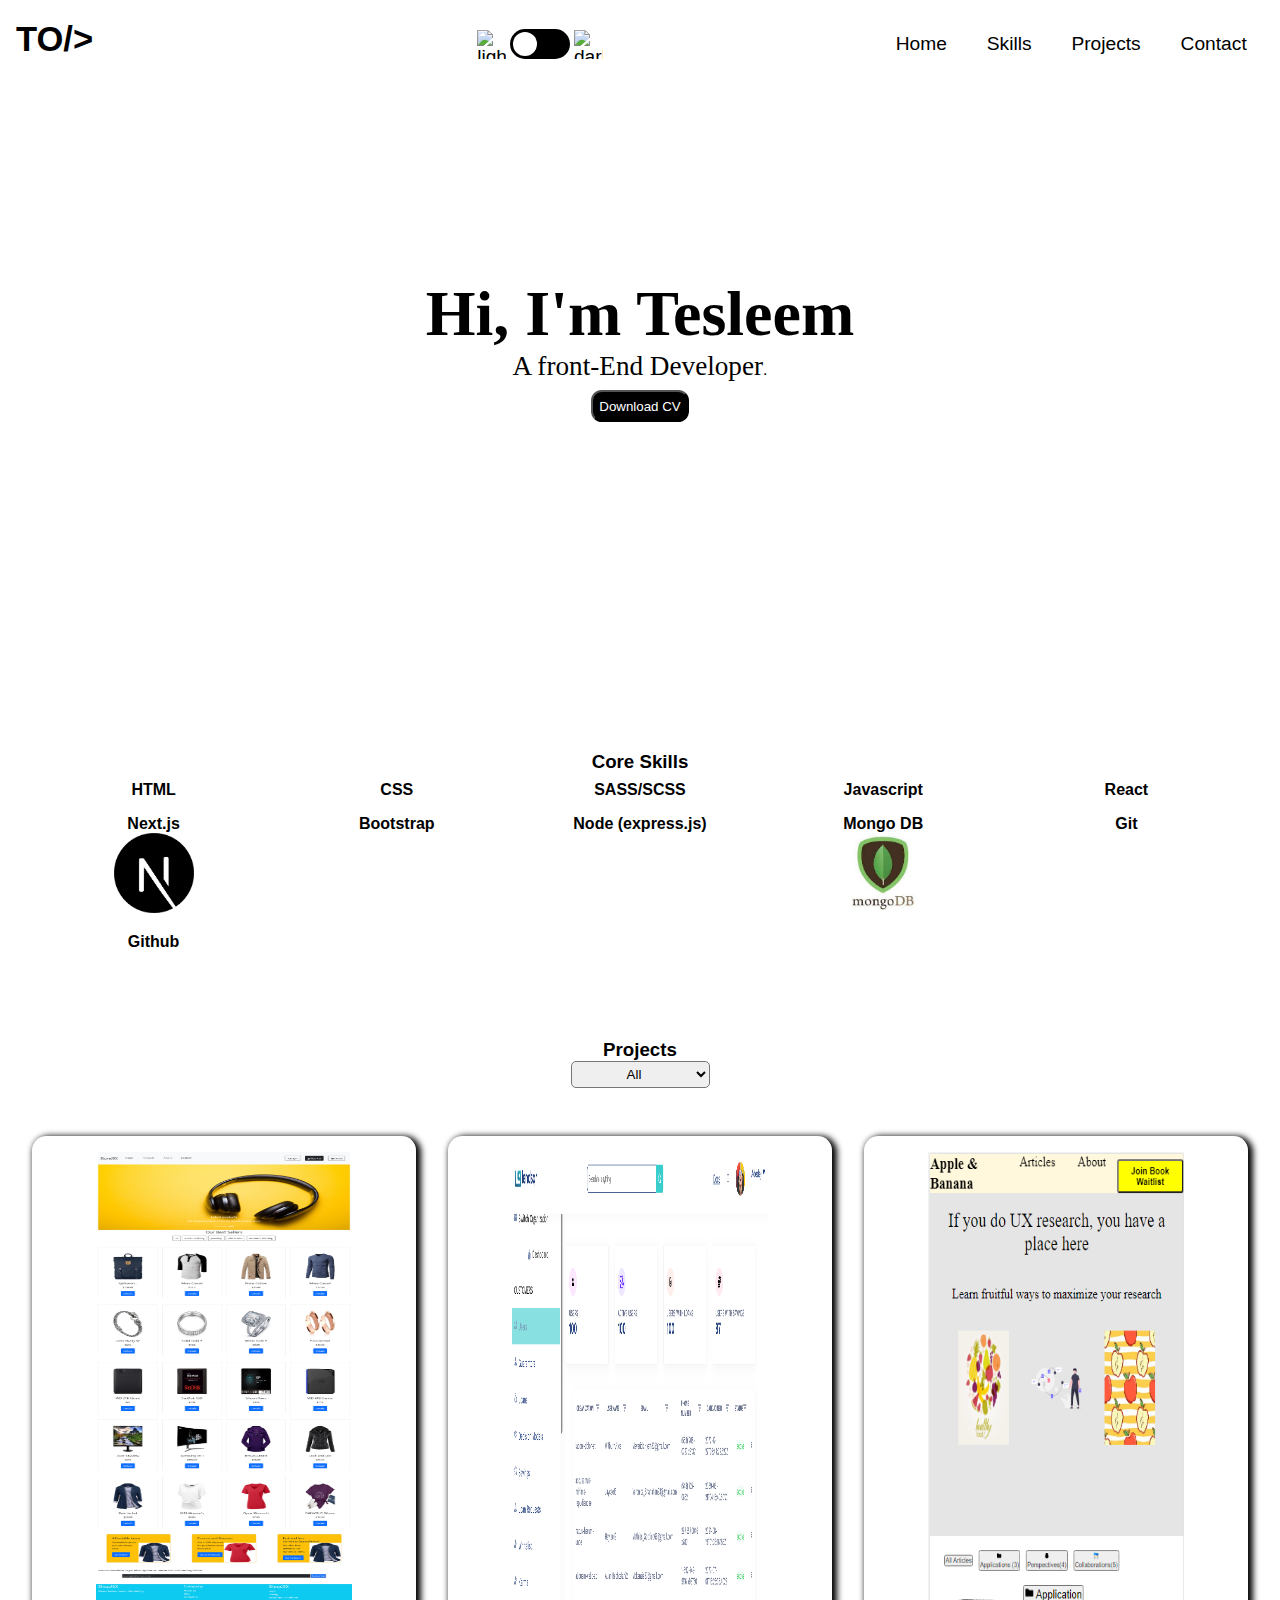
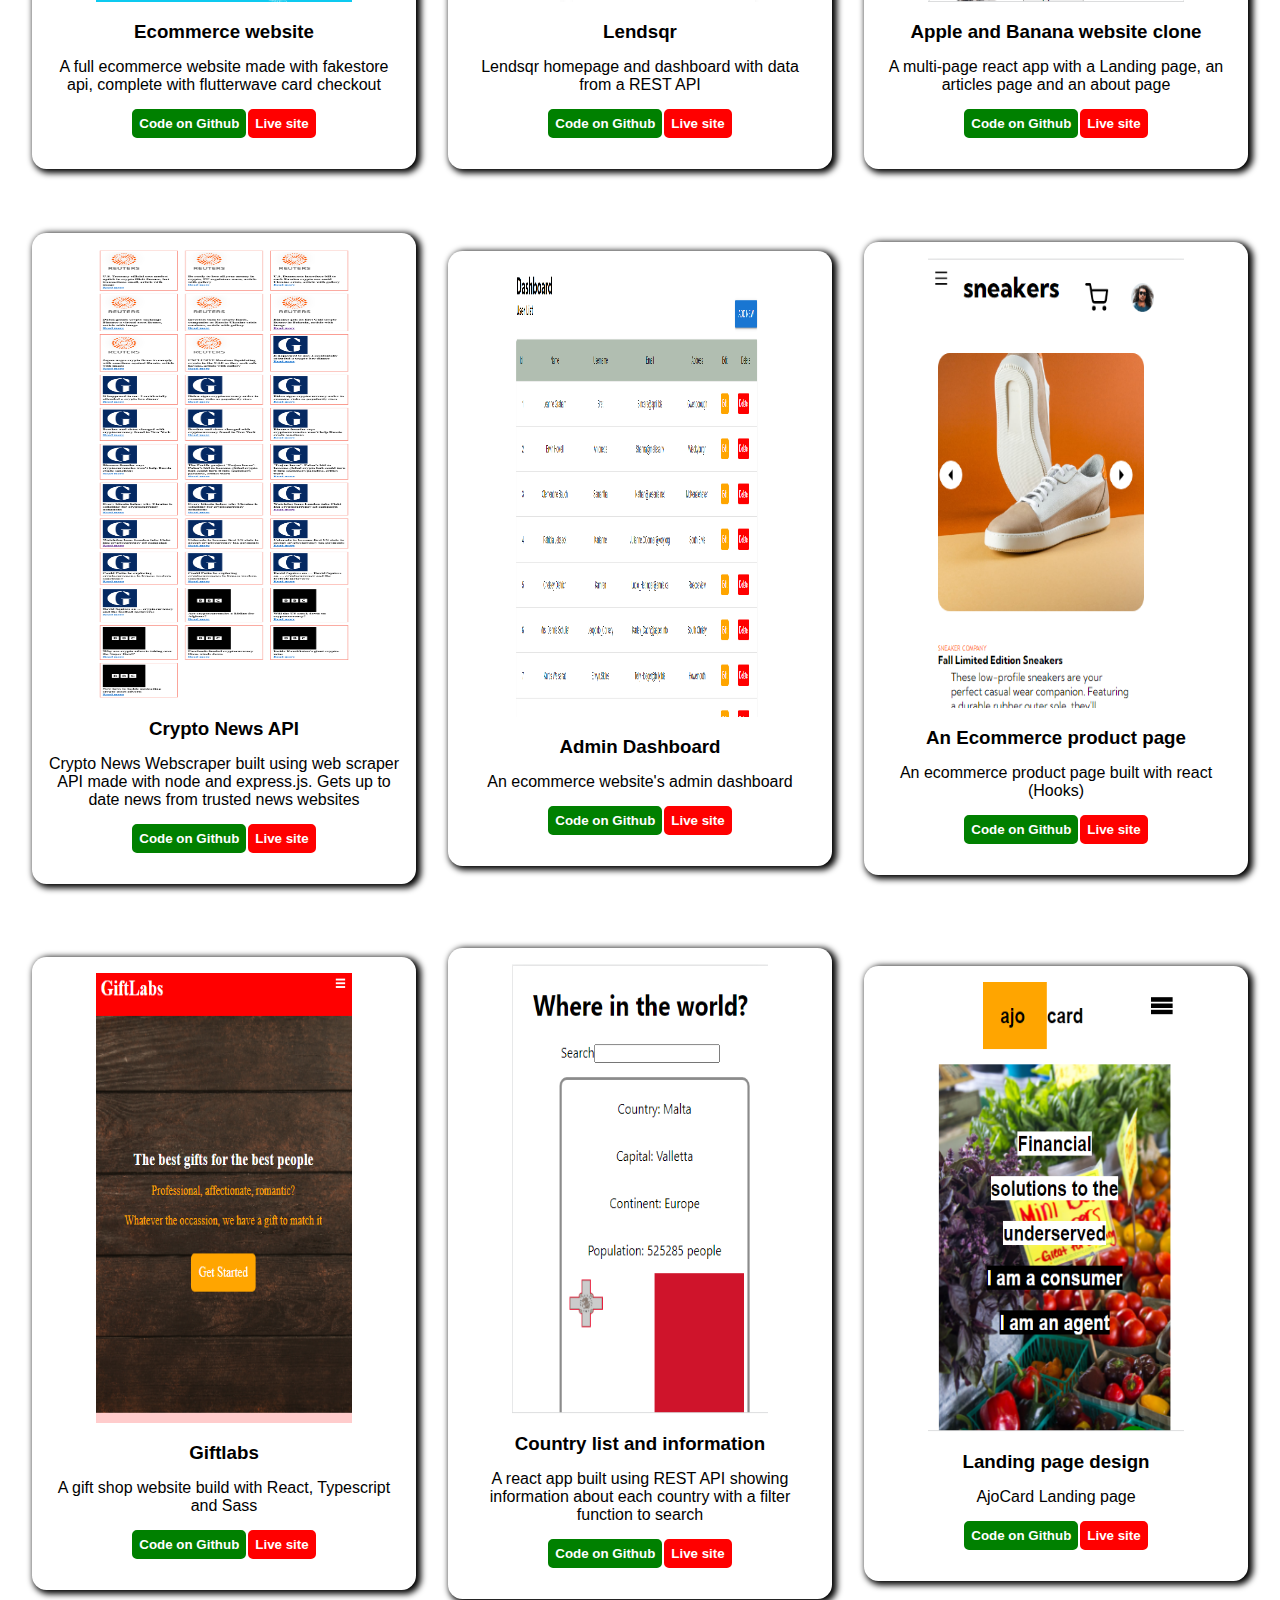
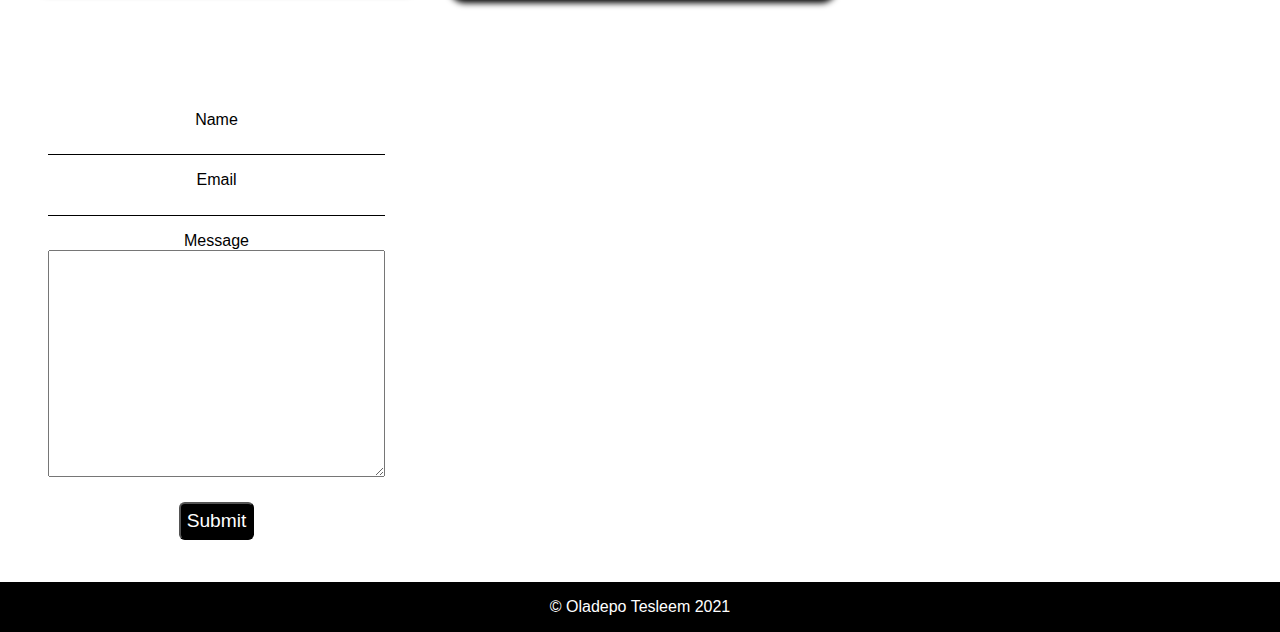
==== commit b45b0ee4: "Merge pull request #35 from Tasleemofx/brownchoc" ====
--- a/index.html
+++ b/index.html
@@ -111,16 +111,16 @@
         </section>
 
         <section id="Projects">
-          <!-- <div id="select">
+          <div id="select">
             <label for="projects"><h3>Projects</h3></label>
             <select name="projects">
               <option value="all" >All</option>
               <option value="html"><a href="#Projects" class="nav-link">HTML & CSS only</a></option>
-              <option value="js">Javascript</option>
+              <option value="ts">Typescript</option>
               <option value="react">React</option>
               <option value="node">Node.js</option>
             </select>
-          </div> -->
+          </div>
           <div id="Projects-only">
            
             
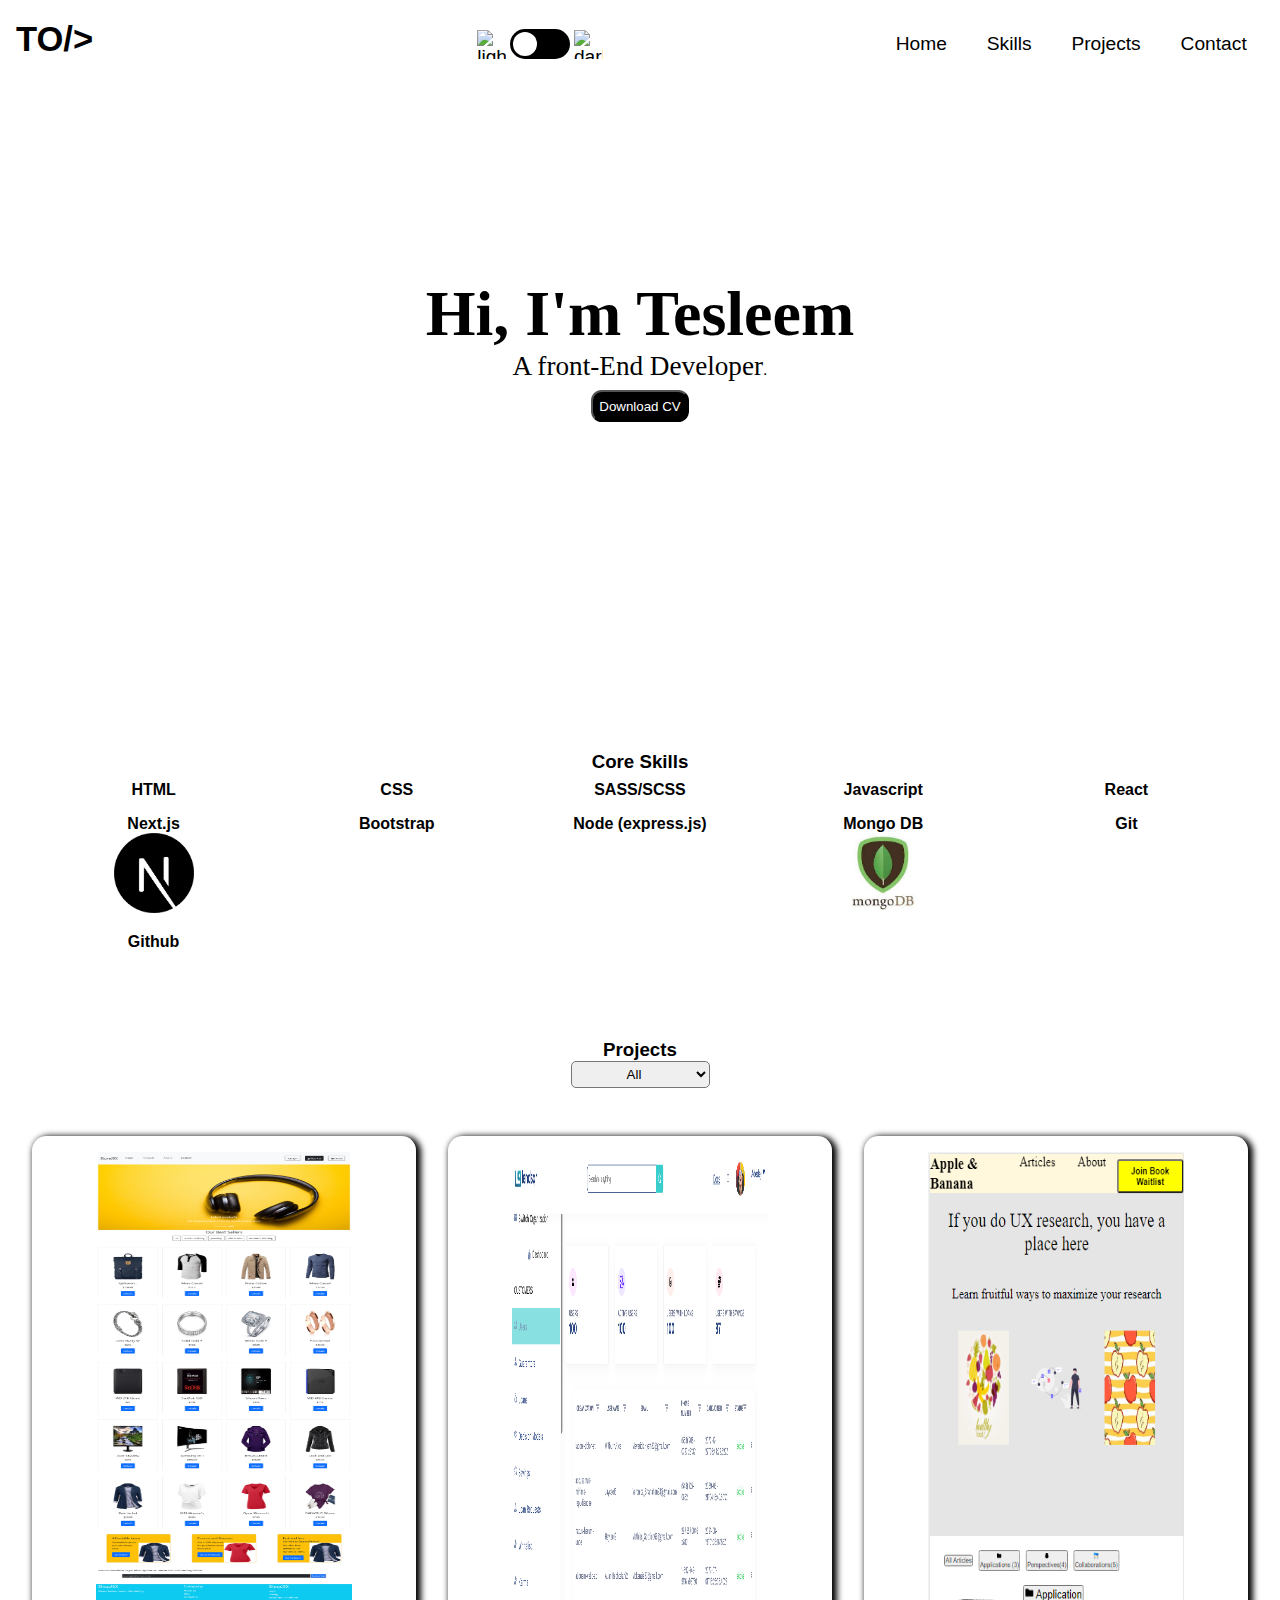
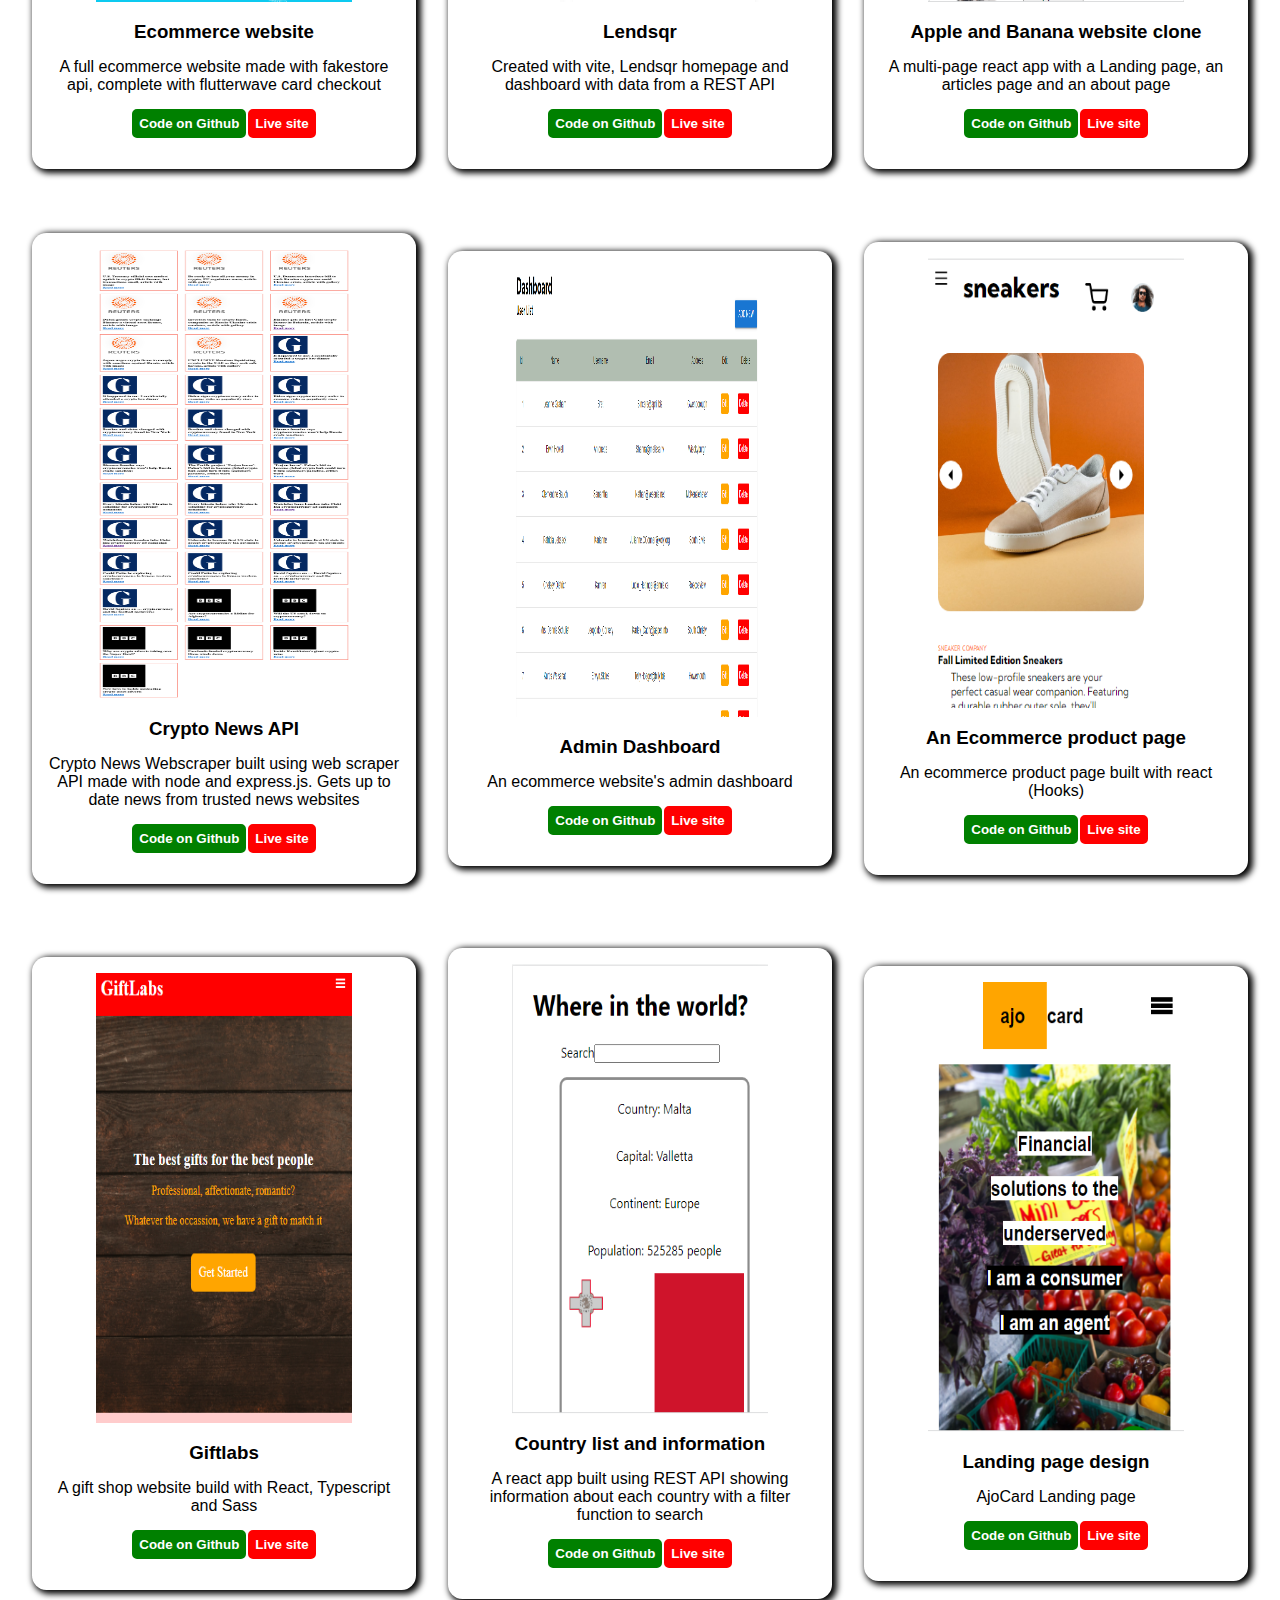
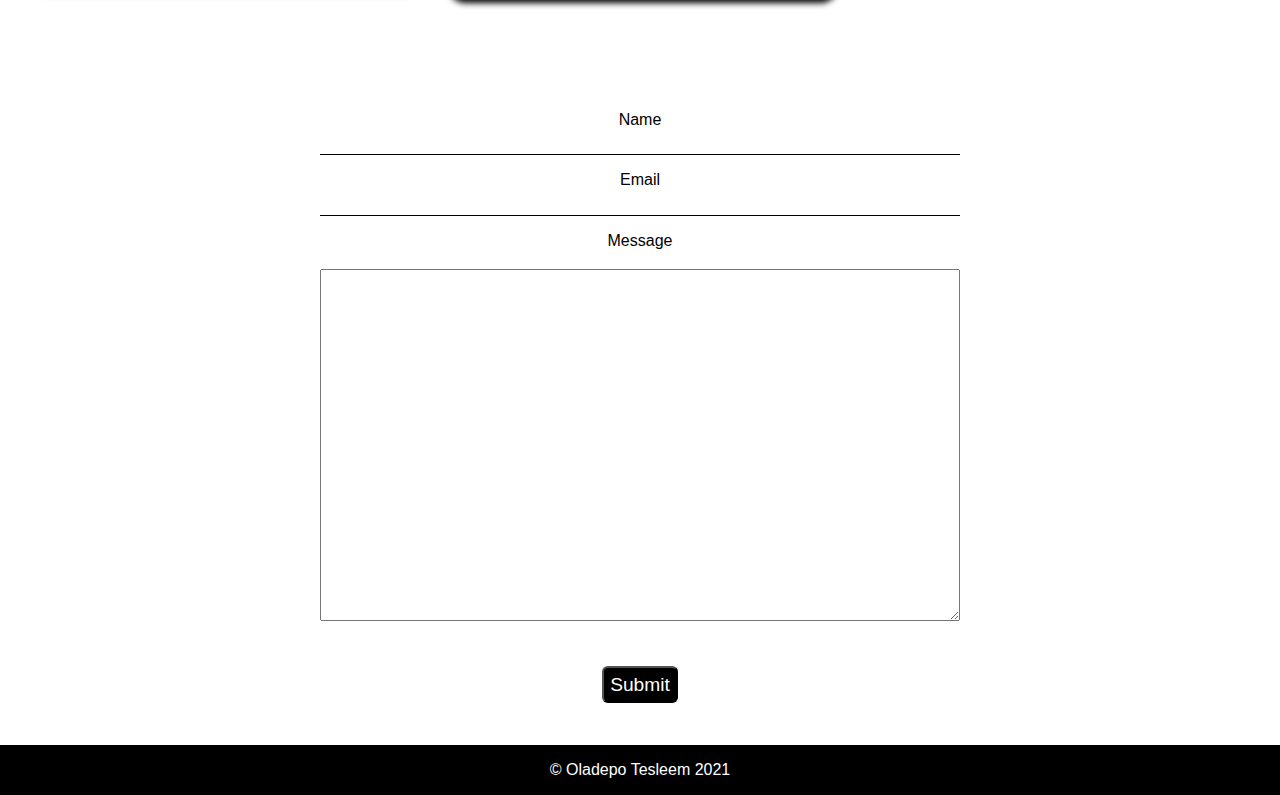
==== commit ea5d3076: "contact form fix" ====
--- a/index.html
+++ b/index.html
@@ -137,14 +137,14 @@
               <label for="email">Email</label>
               <input type="email" name="email" required>
           </div>
-            <input type="hidden" name="_next" value="./thanks.html">
+            <input type="hidden" name="_next" value="https://www.ezireach.com.au/wp-content/uploads/2019/12/thank-you.png">
             <div class="input-field">
               <label for="">Message</label>
               <textarea id="body" cols="40" rows="15" name="message" required></textarea>
             </div>
-              <!-- <a href="mailto:oladepotesleem5@gmail.com"> -->
+              
                 <button class="submit_btn">Submit</button>
-              <!-- </a> -->
+              
           </form>
         </section>
 
--- a/css/style-300px.css
+++ b/css/style-300px.css
@@ -194,7 +194,7 @@
   margin: 0;
   background: url('../images/coffee-unsplash.jpg') no-repeat ;
   background-size:cover;
-  animation: leftmarg 3s 0.2s 1;
+  animation: leftmarg 2s 0s 1;
 }
  #icons{
   display: flex;
@@ -271,13 +271,13 @@
 
 @keyframes botmarg{
   from { 
-    background: blue;
-    margin-left: -300%;
-    opacity: 0;
-  }
-  to{ background: white;
-      margin: 0;
-      opacity: 1
+    /* margin-left: -300%; */
+    opacity:0
+  }
+  to{ 
+    opacity: 1;
+      /* margin: 0; */
+      transition: 2s;
   }
 }
 #Skills.scroll{
@@ -388,9 +388,9 @@
 #Contact{
   display: flex;
   align-items: center;
-  width: 20vw;
-  justify-content: space-between;
-
+  justify-content: center;
+  text-align: center;
+  width: 90vw;
 }
 .item{
   color: var(--bg-nav-color);
@@ -403,19 +403,20 @@
   font-size: larger;
   background-color: var(--default-color);
 }
-.contact-form {
-  display: flex;
-  flex-direction: column;
-  align-items: center;
-  justify-content: center;
-}
+
 .input-field input {
   outline: none;
   border: none;
   height: 2em;
   border-bottom: 1px solid var(--default-color);
-}
-
+ 
+}
+.input-field textarea{
+  padding: 10px;
+  font-family: sans-serif;
+  font-size: 1.2em;
+  width: 90vw;
+}
 .input-field {
   display: flex;
   flex-direction: column;
--- a/css/style@600px.css
+++ b/css/style@600px.css
@@ -66,9 +66,14 @@
   margin: 1em auto;
 }
 
-#Contact {
-  text-align: center;
-  width: 40vw;
+#Contact{
+  width: 50vw;
+  margin: 1em auto;
+}
+
+.input-field textarea{
+  width: 50vw;
+  margin: 1em auto;
 }
 }
 
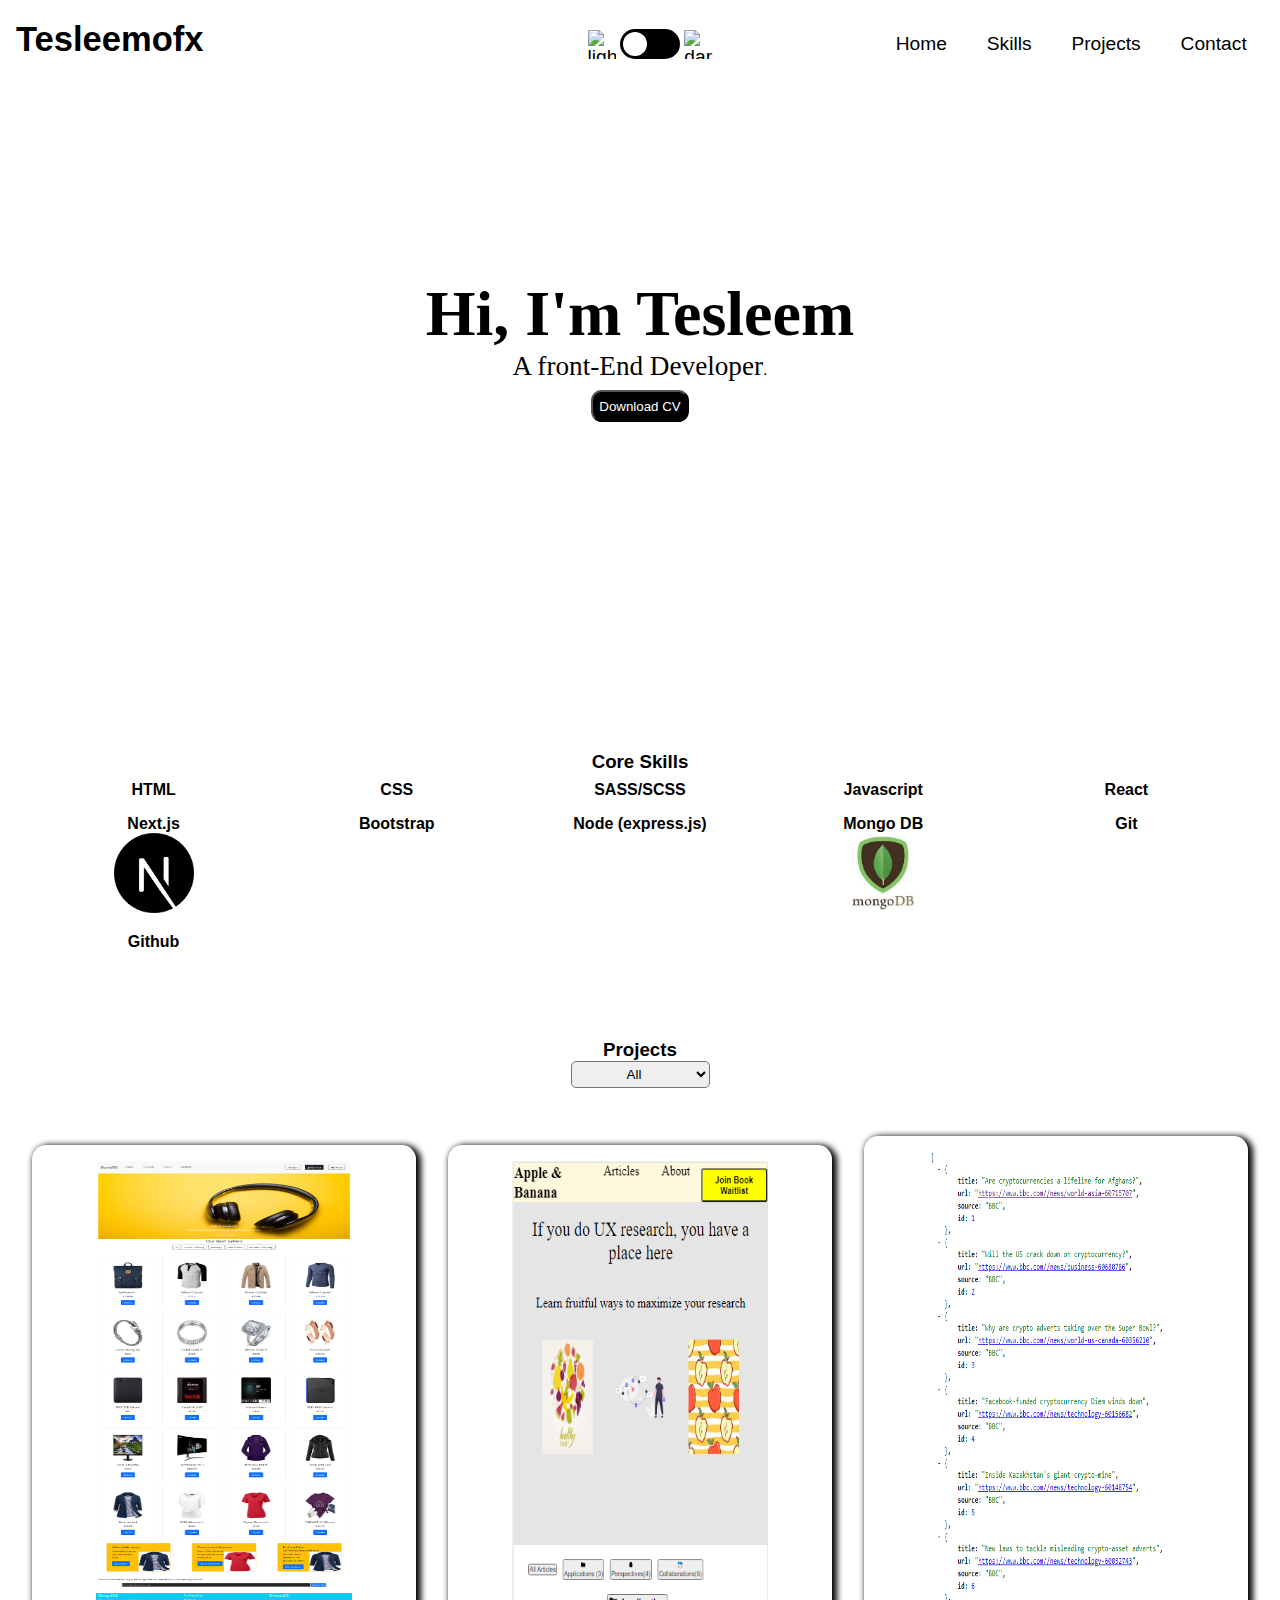
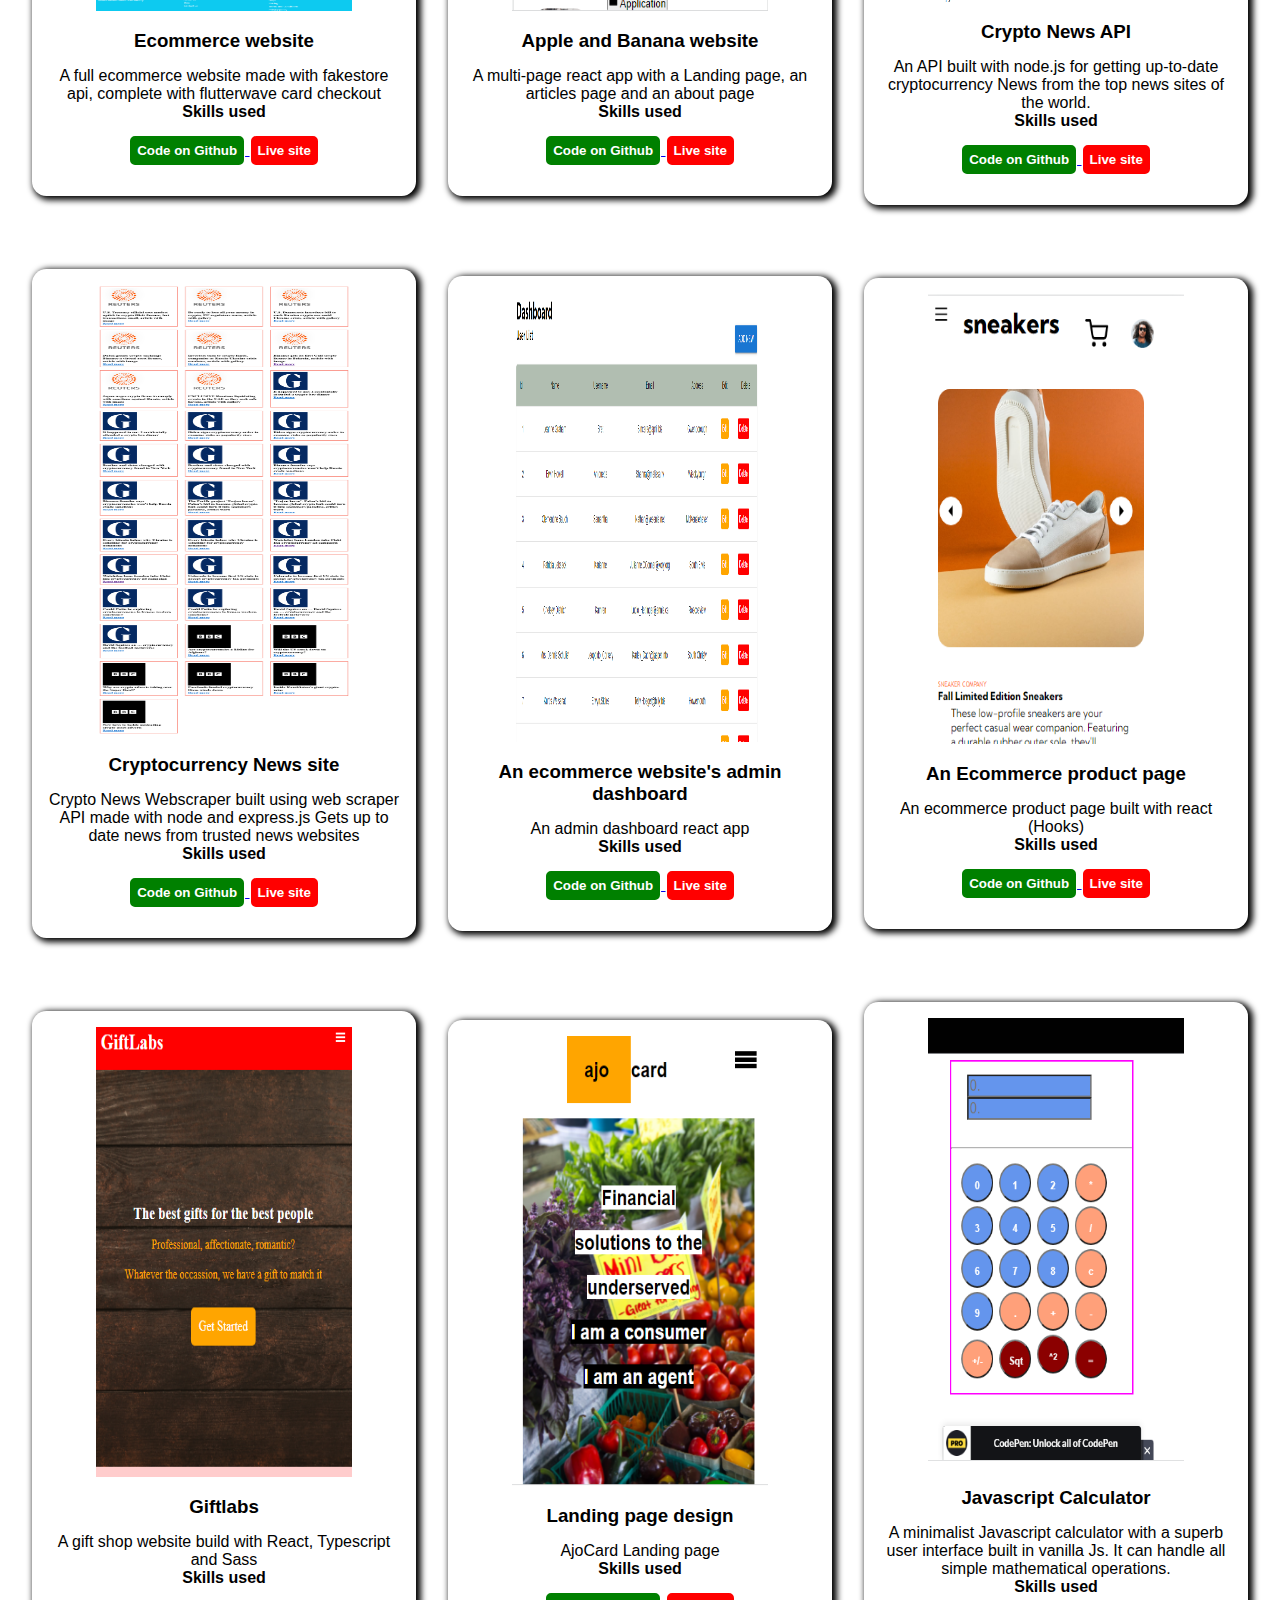
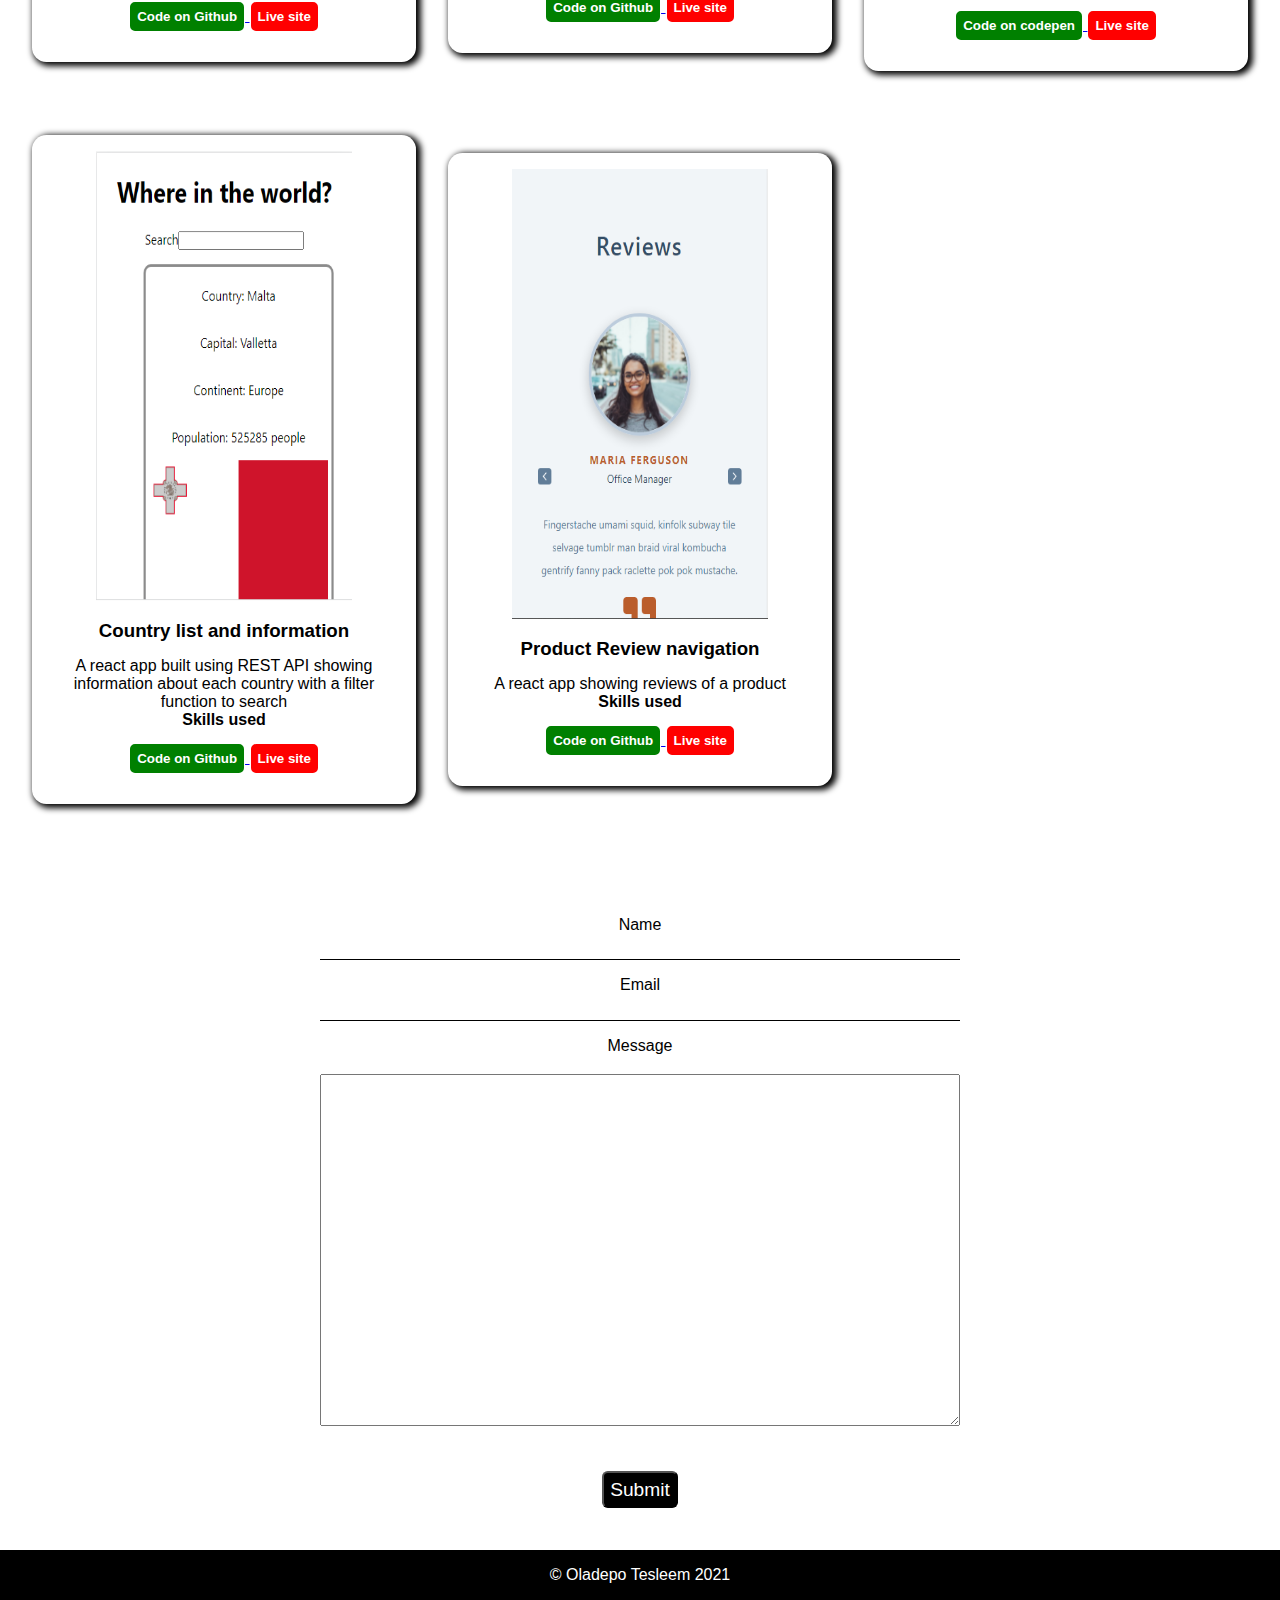
==== commit c900999d: "revert changes" ====
--- a/index.html
+++ b/index.html
@@ -9,9 +9,8 @@
         <link rel="stylesheet" href="css/style.css">
     <script defer src="https://kit.fontawesome.com/63ea3ca189.js"
      crossorigin="anonymous"></script>
-    </script>
+    <script src="https://unpkg.com/scrollreveal"></script>
      <script defer src="js/app.js"></script>
-    
   </head>
   <body>
 
@@ -20,7 +19,7 @@
         <nav class="navbar">
           <div class="top-flex">
             <header class="logo">
-              <h1><a href="#">TO/></a></h1>
+              <h1><a href="#">Tesleemofx</a></h1>
             </header>
             <div id="themes">
               <img src="https://cdn-icons-png.flaticon.com/512/169/169367.png" class="theme-icon" alt="light mode" />
@@ -55,11 +54,10 @@
       <main>
         <section id="Home" >
           <div id="icons">
-            <a href="https://www.linkedin.com/in/tesleemoladepo" target="_blank">
+            <a href="https://github.com/tasleemofx" target="_blank"><i class="fab fa-github g-dark fa-2x"></i></a>
+            <a href="https://www.linkedin.com/in/tesleem-oladepo-713688165/" target="_blank">
               <i class="fab fa-linkedin fa-2x"></i>
             </a>
-            <a href="https://github.com/tasleemofx" target="_blank"><i class="fab fa-github g-dark fa-2x"></i></a>
-              
             <a href="https://codepen.io/tesleemcodes" target="_blank"><i class="fab fa-codepen g-dark fa-2x"></i></a>
           </div>
           <article class="article">
@@ -67,7 +65,7 @@
               <span id="name">Hi, I'm Tesleem </span>
             <br/><span id="titler"> A front-End Developer</span>.<br/>
             </p>
-            <a href="https://drive.google.com/file/d/1ngvplgSzwo4lffBU8ZgFH3f4hEqezAqK/view?usp=sharing" download>
+            <a href="https://drive.google.com/file/d/1AjrJ0YKFrG413eQOxEGSkb8bGLAfbjel/view?usp=sharing" download>
               <button class="cv-btn">Download CV</button>
             </a>
           </article>
@@ -106,7 +104,6 @@
               <li>Github<br />
                 <i class="fab fa-github fa-3x"></i>
               </li>
-              
             </ul>
         </section>
 
@@ -122,9 +119,275 @@
             </select>
           </div>
           <div id="Projects-only">
-           
-            
-            
+            
+            <div class="project html-css">
+              <img src="images/ecommerce.png" alt="ecommerce"/>
+              <h3>Ecommerce website</h3>
+            
+              <p>
+                A full ecommerce website made with fakestore api, complete with
+                flutterwave card checkout
+              </p>
+              <h4>Skills used</h4>
+              <p>
+                <i class="fab fa-html5 fa-2x"></i>
+                <i class="fab fa-css3-alt fa-2x"></i>
+                <i class="fab fa-bootstrap fa-2x"></i>
+                <i class="fab fa-react fa-2x"></i>
+                <i class="fab fa-git-alt fa-2x"></i>
+                <i class="fab fa-github fa-2x"></i>
+                
+              </p>
+              <a href="https://github.com/Tasleemofx/ecommercefsapi" target="_blank">
+                <button class="code">Code on Github</button>
+              </a>
+              <a href="https://ecommercefsapi.vercel.app/" target="_blank">
+                <button class="live">Live site</button>
+              </a>
+            </div>
+
+            <div class="project react">
+              <img src="images/applenbanana.png" alt="apple" />
+              <h3>Apple and Banana website</h3>
+
+              <p>
+                A multi-page react app with a Landing page, an articles page and an about page</a>
+              </p>
+              <h4>Skills used</h4>
+              <p>
+                <i class="fab fa-html5 fa-2x"></i>
+                <i class="fab fa-css3-alt fa-2x"></i>
+                <i class="fab fa-js fa-2x"></i>
+                <i class="fab fa-react fa-2x"></i>
+                <i class="fab fa-git-alt fa-2x"></i>
+                <i class="fab fa-github fa-2x"></i>
+              </p>
+              <a href="https://github.com/Tasleemofx/appleandbanana" target="_blank">
+                <button class="code">Code on Github</button>
+              </a>
+              <a href="https://appleandbanana.vercel.app/" target="_blank">
+                <button class="live">Live site</button>
+              </a>
+            </div>
+
+            
+              <div class="project node">
+                <img src="images/webscraper-api.png" alt="web scraper api" />
+                <h3>Crypto News API</h3>
+            
+                <p>
+                  An API built with node.js for getting up-to-date cryptocurrency News
+                  from the top news sites of the world.
+                </p>
+                <h4>Skills used</h4>
+                <p>
+                  <i class="fab fa-node fa-2x"></i>
+                  <i class="fab fa-js fa-2x"></i>
+                  <i class="fab fa-git-alt fa-2x"></i>
+                  <i class="fab fa-github fa-2x"></i>
+            
+                </p>
+                <a href="https://github.com/Tasleemofx/webscrapper" target="_blank">
+                  <button class="code">Code on Github</button>
+                </a>
+                <a href="http://nodewebscrapper.herokuapp.com/news" target="_blank">
+                  <button class="live">Live site</button>
+                </a>
+              </div>
+              <div class="project react">
+                <img src="images/CryptoUpdates.png" src="crypto" />
+                <h3>
+                  Cryptocurrency News site
+                </h3>
+              
+                <p>
+                  Crypto News Webscraper built using web scraper API made 
+                with node and express.js
+                Gets up to date news from trusted news websites</a>
+              
+                </p>
+                <h4>Skills used</h4>
+                <p>
+                  <i class="fab fa-html5 fa-2x"></i>
+                  <i class="fab fa-css3-alt fa-2x"></i>
+                  <i class="fab fa-js fa-2x"></i>
+                  <i class="fab fa-react fa-2x"></i>
+                  <i class="fab fa-git-alt fa-2x"></i>
+                  <i class="fab fa-github fa-2x"></i>
+                </p>
+                <a href="https://github.com/Tasleemofx/webscrapperfrontend" target="_blank">
+                  <button class="code">Code on Github</button>
+                </a>
+                <a href="https://webscrapperfrontend.vercel.app/" target="_blank">
+                  <button class="live">Live site</button>
+                </a>
+              </div>
+
+              <div class="project react">
+                <img src="images/admin.png" src="reviews" />
+                <h3>An ecommerce website's admin dashboard</h3>
+              
+                <p>
+                  An admin dashboard react app</a>
+              
+                </p>
+                <h4>Skills used</h4>
+                <p>
+                  <i class="fab fa-html5 fa-2x"></i>
+                  <i class="fab fa-css3-alt fa-2x"></i>
+                  <i class="fab fa-js fa-2x"></i>
+                  <i class="fab fa-react fa-2x"></i>
+                  <i class="fab fa-git-alt fa-2x"></i>
+                  <i class="fab fa-github fa-2x"></i>
+                </p>
+                <a href="https://github.com/Tasleemofx/admin-dashboard" target="_blank">
+                  <button class="code">Code on Github</button>
+                </a>
+                <a href="http://admin-dashboard-beryl.vercel.app/" target="_blank">
+                  <button class="live">Live site</button>
+                </a>
+              </div>
+
+            <div class="project react">
+              <img src="images/sneakers.png" alt="sneakers"/>
+              <h3>An Ecommerce product page</h3>
+            
+              <p>
+                An ecommerce product page built with react (Hooks) 
+              </p>
+              <h4>Skills used</h4>
+              <p>
+                <i class="fab fa-html5 fa-2x"></i>
+                <i class="fab fa-css3-alt fa-2x"></i>
+                <i class="fab fa-js fa-2x"></i>
+                <i class="fab fa-react fa-2x"></i>
+                <i class="fab fa-git-alt fa-2x"></i>
+                <i class="fab fa-github fa-2x"></i>
+              </p>
+              <a href="https://github.com/Tasleemofx/ecommerce" target="_blank">
+                <button class="code">Code on Github</button>
+              </a>
+              <a href="https://sneakers-iota.vercel.app/" target="_blank">
+                <button class="live">Live site</button>
+              </a>
+            </div>
+            <div class="project react">
+              <img src="images/giftlabs.png" alt="sneakers" />
+              <h3>Giftlabs</h3>
+            
+              <p>
+                A gift shop website build with React, Typescript and Sass
+              </p>
+              <h4>Skills used</h4>
+              <p>
+                <i class="fab fa-html5 fa-2x"></i>
+                <!-- <i class="fa-brands fa-sass"></i> -->
+                <i class="fab fa-js fa-2x"></i>
+                <i class="fab fa-react fa-2x"></i>
+                <i class="fab fa-git-alt fa-2x"></i>
+                <i class="fab fa-github fa-2x"></i>
+              </p>
+              <a href="https://github.com/Tasleemofx/giftLabs" target="_blank">
+                <button class="code">Code on Github</button>
+              </a>
+              <a href="https://gift-labs.vercel.app/" target="_blank">
+                <button class="live">Live site</button>
+              </a>
+            </div>
+            <div class="project html-css js">
+              <img src="images/ajocard.png" src="ajo-card" />
+              <h3>Landing page design</h3>
+            
+              <p>
+                AjoCard Landing page</a>
+            
+              </p>
+              <h4>Skills used</h4>
+              <p>
+                <i class="fab fa-html5 fa-2x"></i>
+                <i class="fab fa-css3-alt fa-2x"></i>
+                <i class="fab fa-js fa-2x"></i>
+                <i class="fab fa-git-alt fa-2x"></i>
+                <i class="fab fa-github fa-2x"></i>
+              </p>
+              <a href="https://github.com/Tasleemofx/ajocard" target="_blank">
+                <button class="code">Code on Github</button>
+              </a>
+              <a href="https://tasleemofx.github.io/ajocard/" target="_blank">
+                <button class="live">Live site</button>
+              </a>
+            </div>
+            <div class="project js">
+              <img src="images/calculator.png" alt="calculator"/>
+              <h3> Javascript Calculator</h3>
+
+              <p>
+                A minimalist Javascript calculator with a superb user interface built
+                in vanilla Js. It can handle all simple mathematical operations.
+              </p>
+              <h4>Skills used</h4>
+              <p>
+                <i class="fab fa-html5 fa-2x"></i>
+                <i class="fab fa-css3-alt fa-2x"></i>
+                <i class="fab fa-js fa-2x"></i>
+              </p>
+              <a href="https://codepen.io/tesleemcodes/full/dypgPLL" target="_blank">
+                <button class="code">Code on codepen</button>
+              </a>
+              <a href="https://codepen.io/tesleemcodes/pen/dypgPLL">
+                <button class="live">Live site</button>
+              </a>
+
+            </div>
+            <div class="project react">
+              <img src="images/countries.png" alt="countries"/>
+              <h3>Country list and information</h3>
+
+              <p>
+                A react app built using REST API showing information about each country with
+                a filter function to search
+              </p>
+              <h4>Skills used</h4>
+              <p>
+                <i class="fab fa-html5 fa-2x"></i>
+                <i class="fab fa-css3-alt fa-2x"></i>
+                <i class="fab fa-js fa-2x"></i>
+                <i class="fab fa-react fa-2x"></i>
+                <i class="fab fa-git-alt fa-2x"></i>
+                <i class="fab fa-github fa-2x"></i>
+              </p>
+              <a href="https://github.com/Tasleemofx/countrylist" target="_blank">
+                <button class="code">Code on Github</button>
+              </a>
+              <a href="http://countrylist-rouge.vercel.app/" target="_blank">
+                <button class="live">Live site</button>
+              </a>
+            </div>
+                  
+            <div class="project react">
+              <img src="images/product.png" src="reviews"/>
+              <h3>Product Review navigation</h3>
+
+              <p>
+                A react app showing reviews of a product</a>
+
+              </p>
+              <h4>Skills used</h4>
+              <p>
+                <i class="fab fa-html5 fa-2x"></i>
+                <i class="fab fa-css3-alt fa-2x"></i>
+                <i class="fab fa-js fa-2x"></i>
+                <i class="fab fa-react fa-2x"></i>
+                <i class="fab fa-git-alt fa-2x"></i>
+                <i class="fab fa-github fa-2x"></i>
+              </p>
+              <a href="https://github.com/Tasleemofx/react-reviews" target="_blank">
+                <button class="code">Code on Github</button>
+              </a>
+              <a href="http://react-reviews-three.vercel.app/" target="_blank">
+                <button class="live">Live site</button>
+              </a>
+            </div>
           </div>
           </section>
         <section id="Contact">
@@ -137,27 +400,20 @@
               <label for="email">Email</label>
               <input type="email" name="email" required>
           </div>
-            <input type="hidden" name="_next" value="https://www.ezireach.com.au/wp-content/uploads/2019/12/thank-you.png">
+            <input type="hidden" name="_next" value="./thanks.html">
             <div class="input-field">
               <label for="">Message</label>
               <textarea id="body" cols="40" rows="15" name="message" required></textarea>
             </div>
-              
+              <!-- <a href="mailto:oladepotesleem5@gmail.com"> -->
                 <button class="submit_btn">Submit</button>
-              
+              <!-- </a> -->
           </form>
         </section>
 
       </main>
       <footer>
         <span id="foot_span">
-          <div class="contact-items">
-            <a href="https://www.linkedin.com/in/tesleemoladepo" target="_blank">
-              <i class="fab fa-linkedin fa-2x item"></i>
-            </a>
-            <a href="mailto:oladepotesleem@gmail.com" class="item"><i class="fa-solid fa-envelope-open"></i></a>
-            <a href="tel:+2347038655608" class="item"><i class="fa-solid fa-phone"></i></a>
-          </div>
           &copy Oladepo Tesleem 2021
         </span>
       </footer>
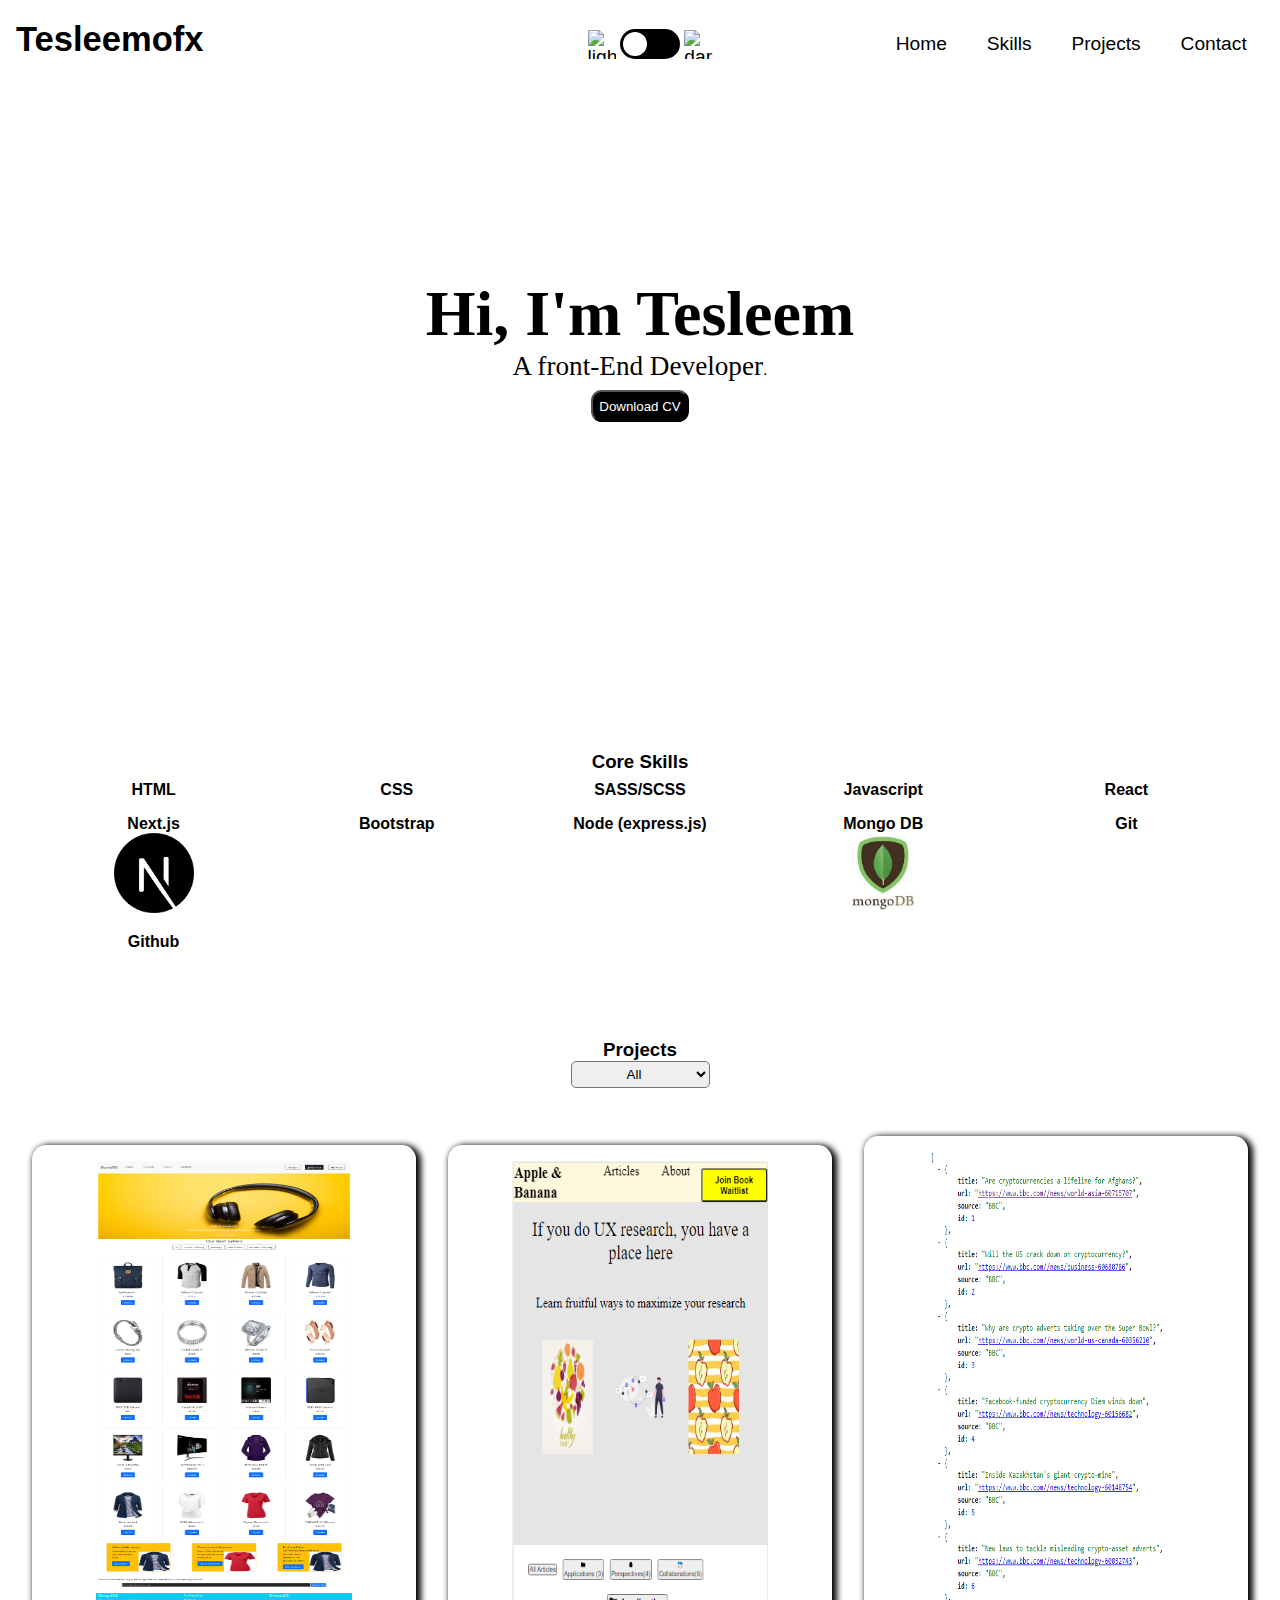
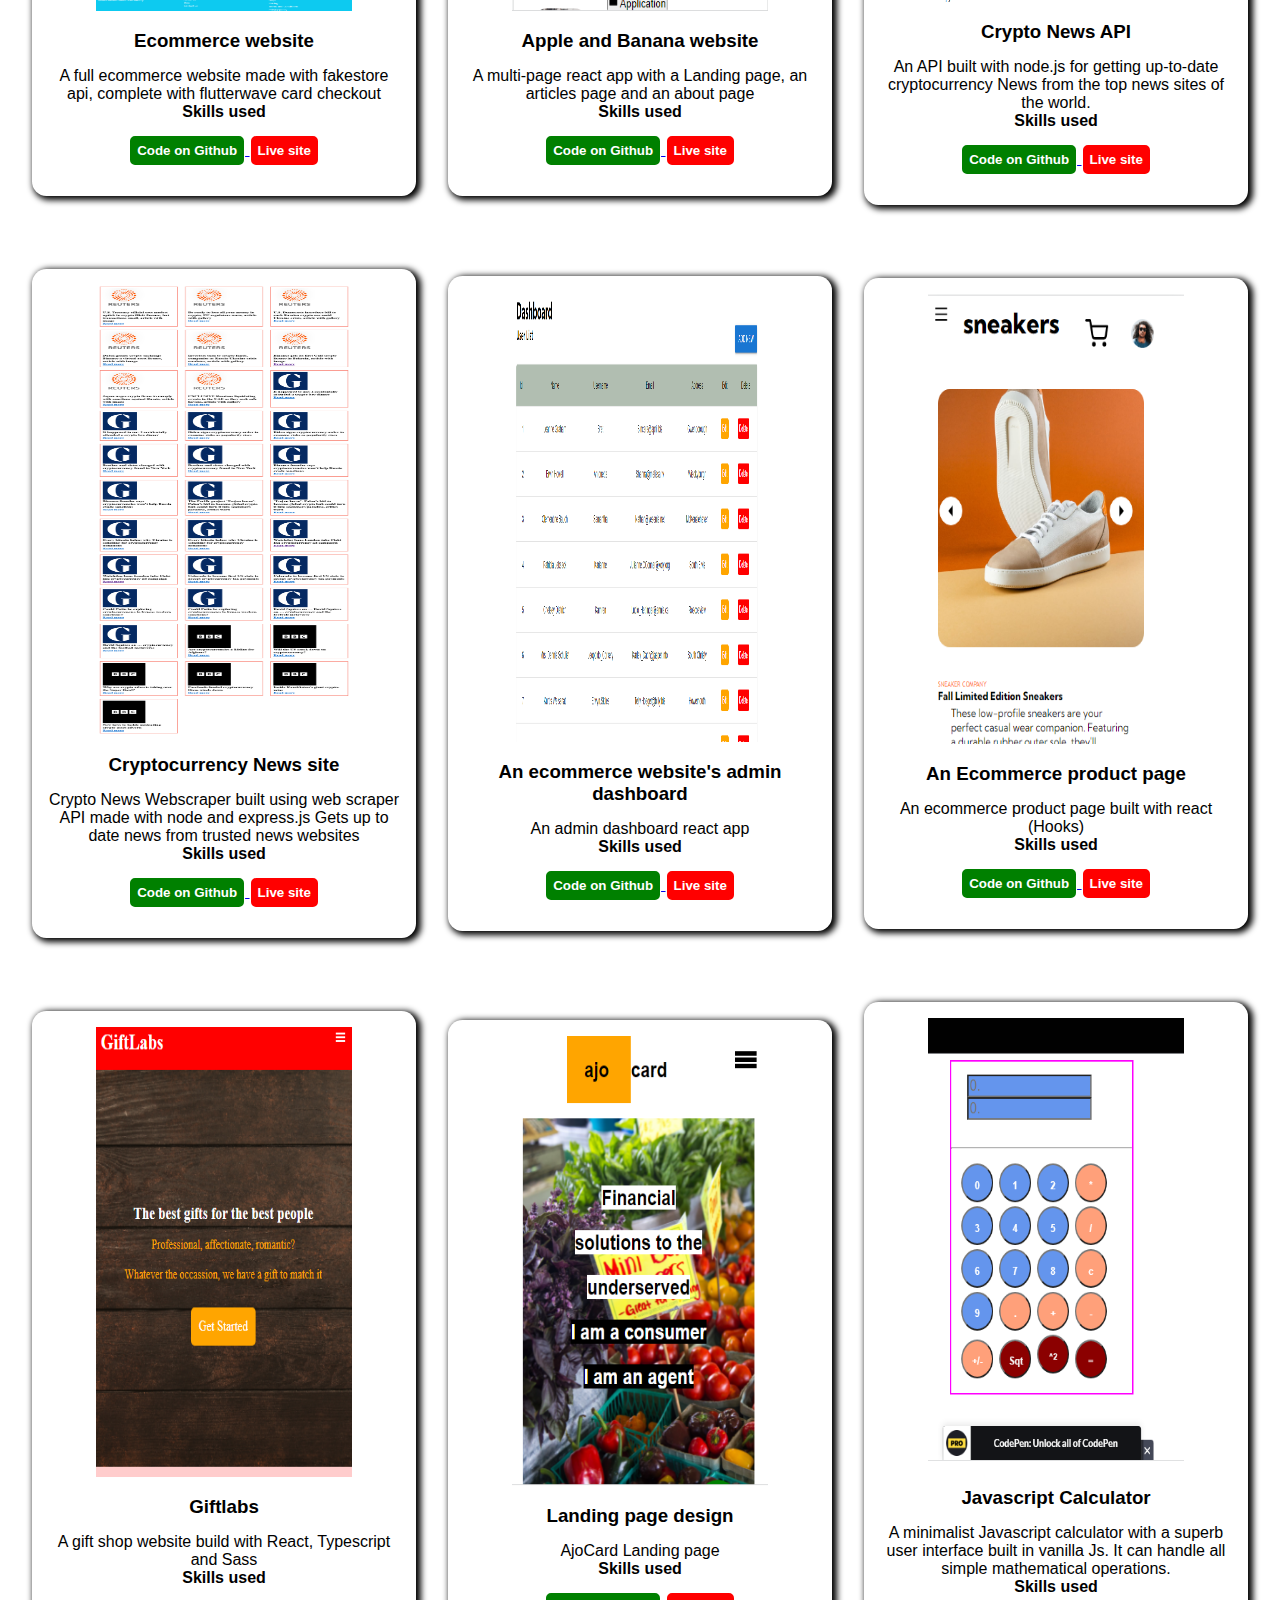
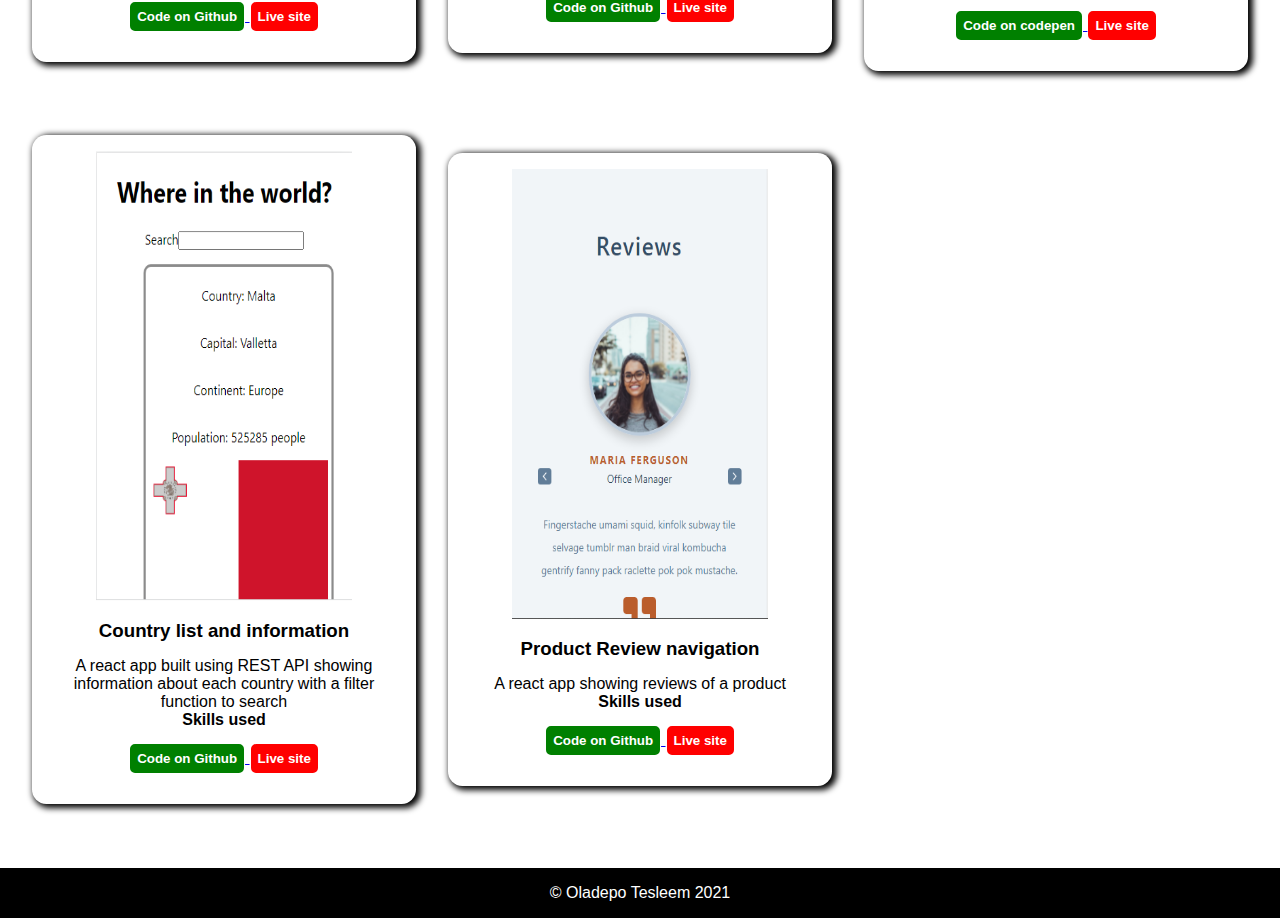
==== commit 61be70c6: "Update until new" ====
--- a/index.html
+++ b/index.html
@@ -390,7 +390,7 @@
             </div>
           </div>
           </section>
-        <section id="Contact">
+        <!-- <section id="Contact">
           <form action="https://formsubmit.co/58edfc0b149a3be2c12f427ae5775f4e" method="POST">
             <div class="input-field">
               <label for="name">Name</label>
@@ -405,11 +405,11 @@
               <label for="">Message</label>
               <textarea id="body" cols="40" rows="15" name="message" required></textarea>
             </div>
-              <!-- <a href="mailto:oladepotesleem5@gmail.com"> -->
+              <a href="mailto:oladepotesleem5@gmail.com">
                 <button class="submit_btn">Submit</button>
-              <!-- </a> -->
+              </a> 
           </form>
-        </section>
+        </section> -->
 
       </main>
       <footer>
